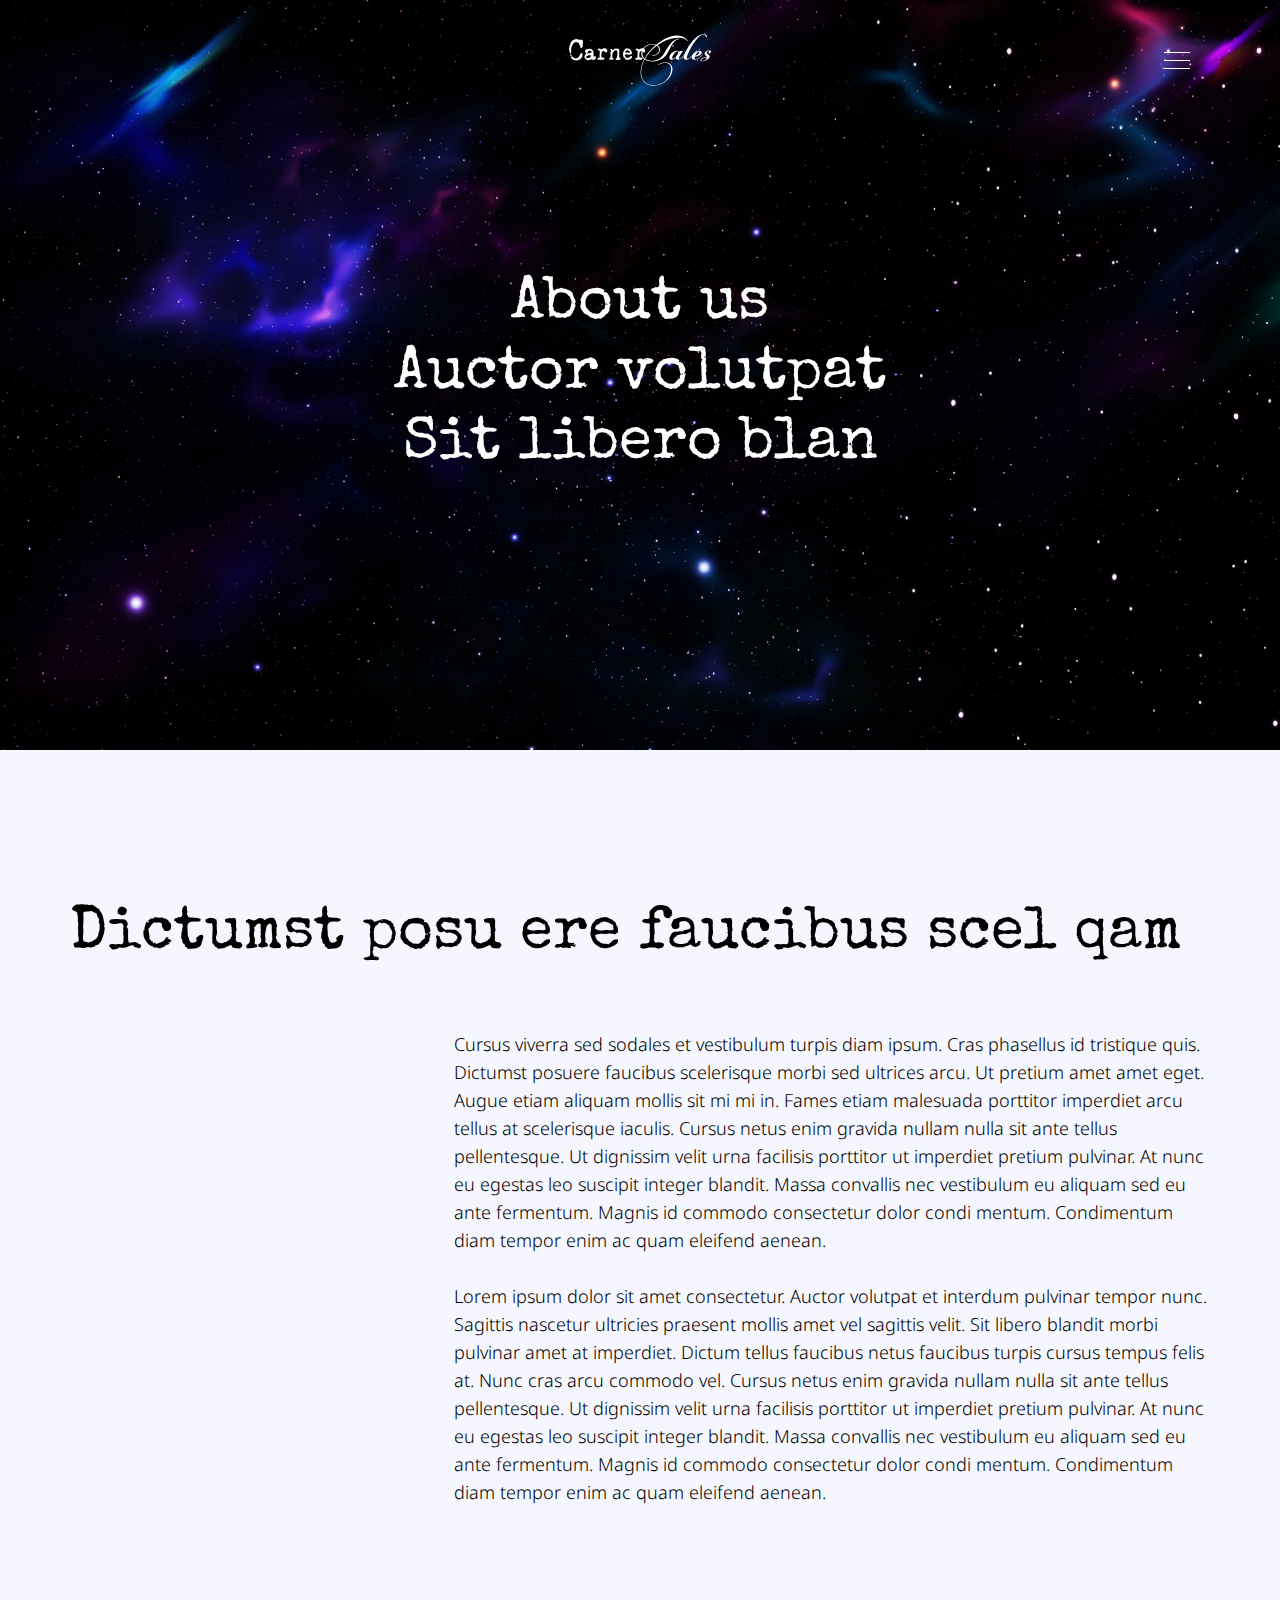
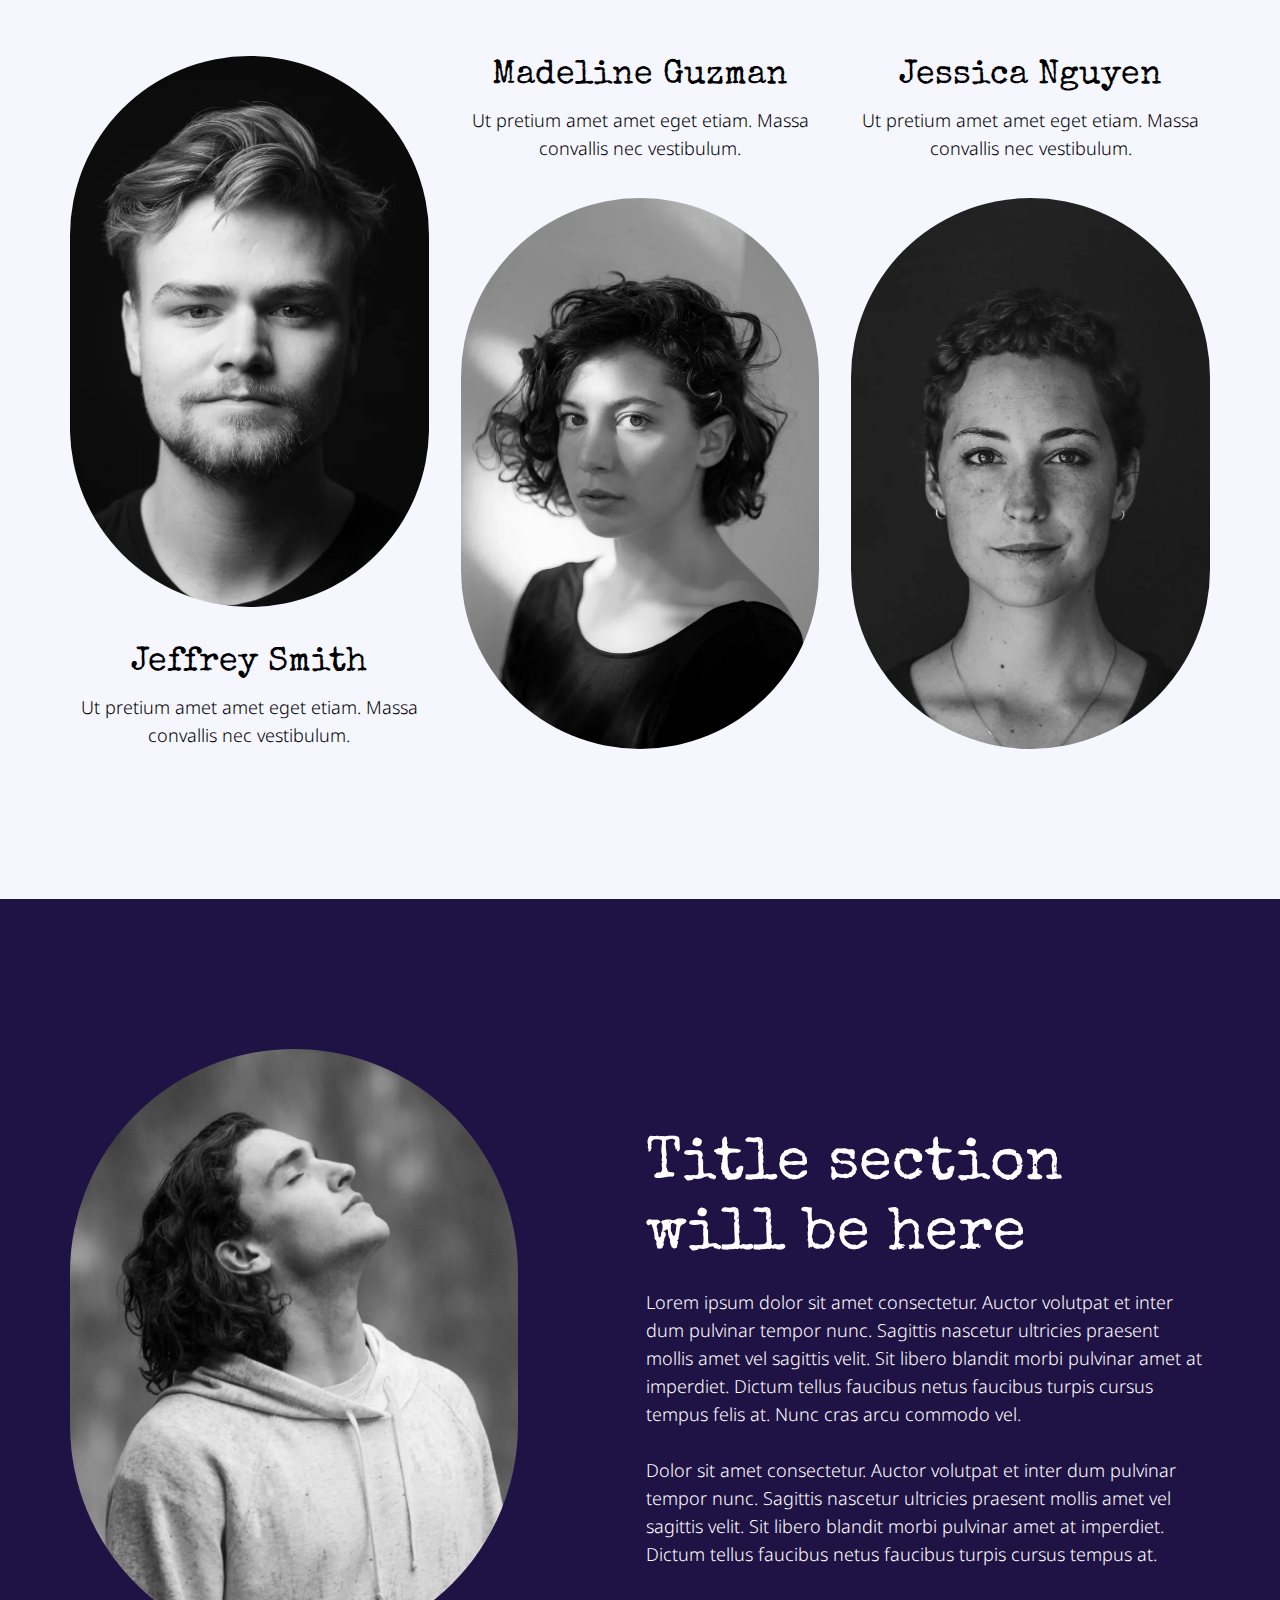
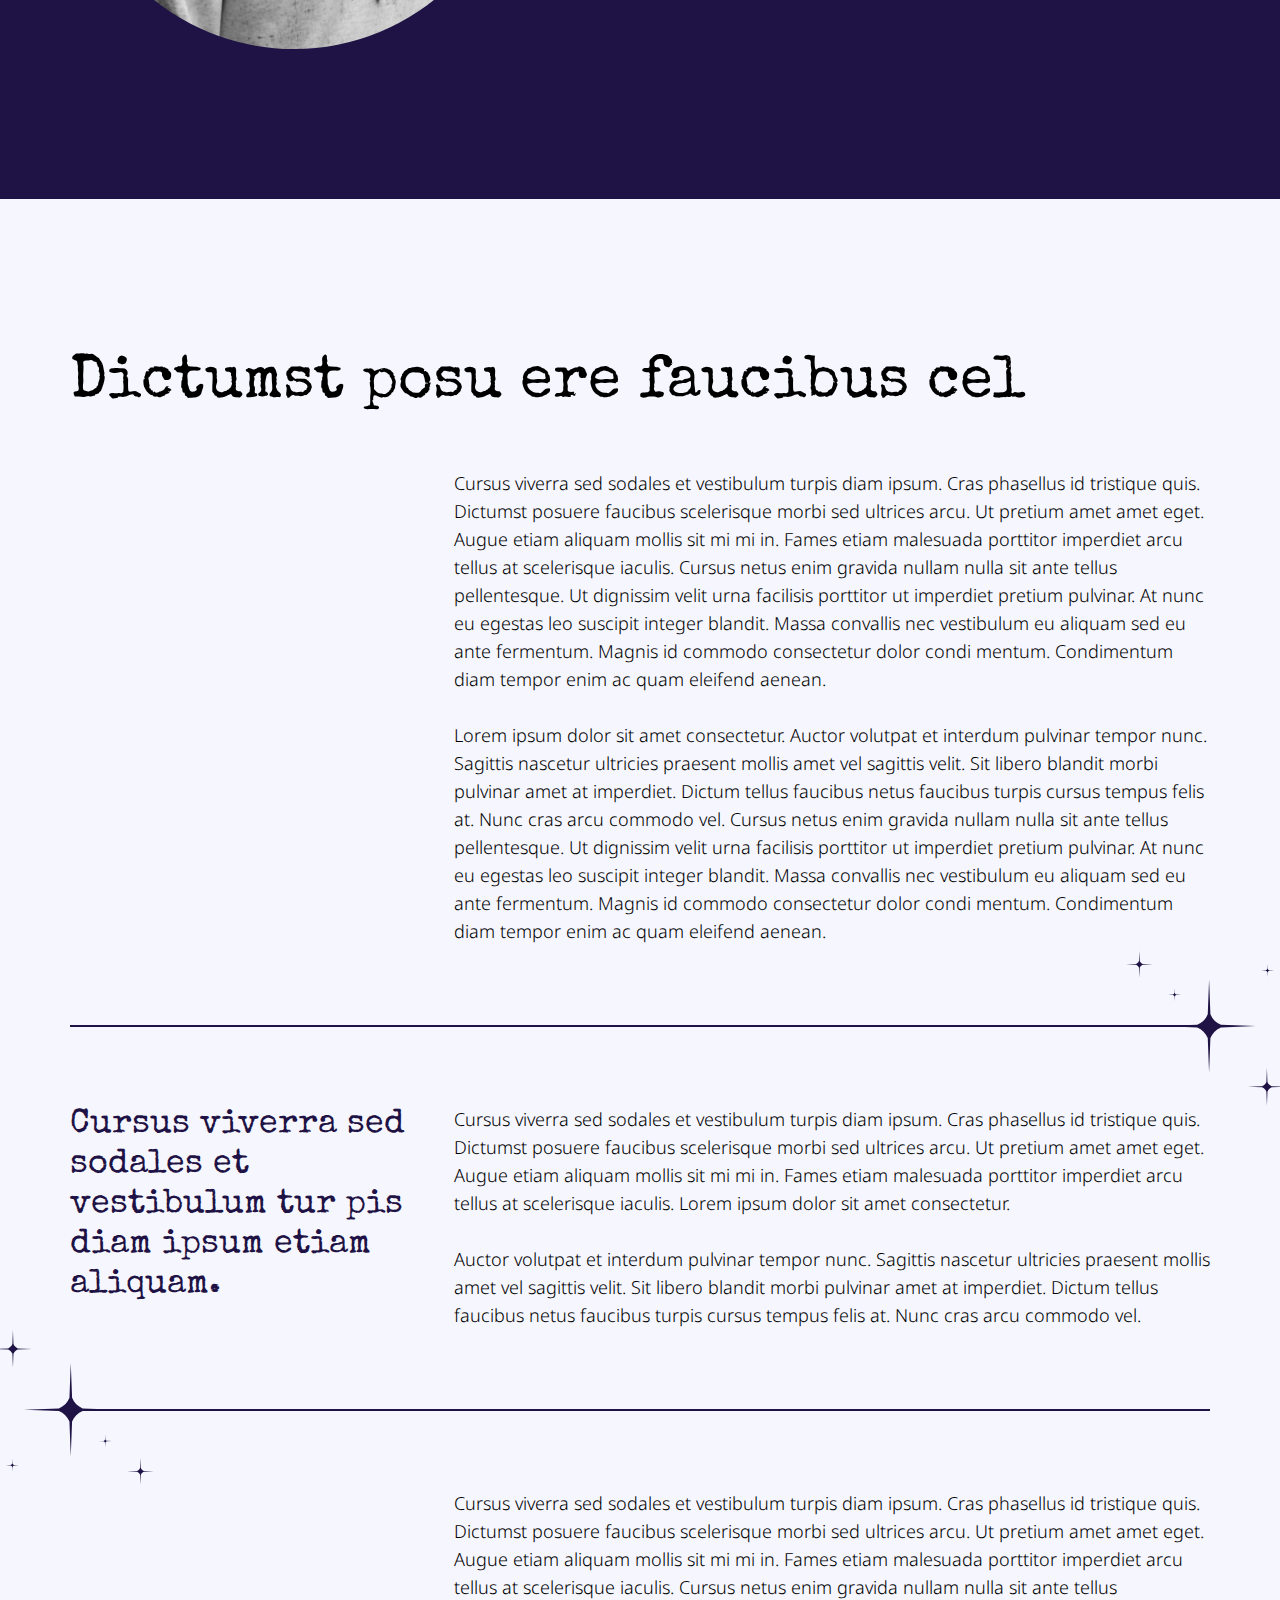
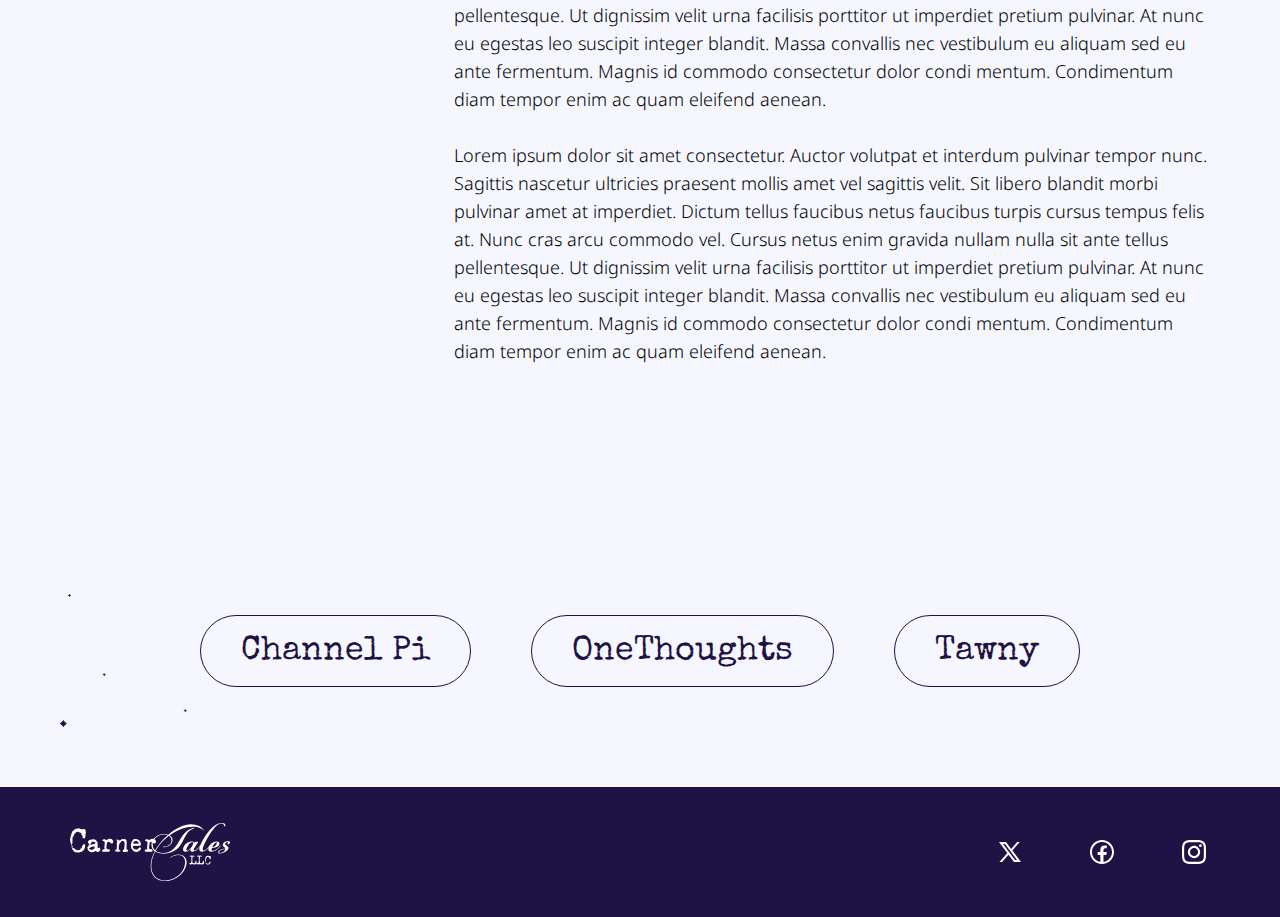
==== about.html @ 62fb2321 "all" ====
<!DOCTYPE html>
<html lang="en">
  <head>
    <meta charset="UTF-8" />
    <meta name="viewport" content="width=device-width, initial-scale=1.0" />
    <meta http-equiv="X-UA-Compatible" content="ie=edge" />
    <title>Document</title>
    <link rel="stylesheet" href="css/slick.css" />
    <link rel="stylesheet" href="css/jarallax.css">
    <link rel="stylesheet" href="css/style.css" />    
  </head>

  <body>

    <header class="header">
      <div class="container">
        <div class="header_block">
          <a href="#" class="header_block_logo">
            <img src="img/header/logo.svg" alt="">
          </a>
          <div class="header_block_drop">
            <div class="header_block_drop_btn">
              <span></span>
              <span></span>
              <span></span>
            </div>
            <div class="header_block_drop_menu">
              <ul>
                <li>
                  <a href="#">About Us</a>
                </li>
                <li>
                  <a href="#">Tawny</a>
                </li>
                <li>
                  <a href="#">Channel Pi</a>
                </li>
                <li>
                  <a href="#">OneThoughts</a>
                </li>
                <li>
                  <a href="#">Navigating Venice</a>
                </li>
              </ul>
            </div>
          </div>
        </div>
      </div>
    </header>

    <section class="about jarallax" style="background-image: url('img/back.webp'); background-size: cover; background-position: 50%;">
      <div class="container">
        <div class="about_block">
          <h2>About us <br>
            Auctor volutpat <br>
            Sit libero blan
          </h2>
        </div>
      </div>
    </section>

    <section class="dictumst">
      <div class="container">
        <h2>Dictumst posu ere faucibus scel qam</h2>
        <div class="dictumst_block">
          <p>Cursus viverra sed sodales et vestibulum turpis diam ipsum. Cras phasellus id tristique quis. Dictumst posuere faucibus scelerisque morbi sed ultrices arcu. Ut pretium amet amet eget. Augue etiam aliquam mollis sit mi mi in. Fames etiam malesuada porttitor imperdiet arcu tellus at scelerisque iaculis. Cursus netus enim gravida nullam nulla sit ante tellus pellentesque. Ut dignissim velit urna facilisis porttitor ut imperdiet pretium pulvinar. At nunc eu egestas leo suscipit integer blandit. Massa convallis nec vestibulum eu aliquam sed eu ante fermentum. Magnis id commodo consectetur dolor condi mentum. Condimentum diam tempor enim ac quam eleifend aenean.
            <br>
            <br>
            Lorem ipsum dolor sit amet consectetur. Auctor volutpat et interdum pulvinar tempor nunc. Sagittis nascetur ultricies praesent mollis amet vel sagittis velit. Sit libero blandit morbi pulvinar amet at imperdiet. Dictum tellus faucibus netus faucibus turpis cursus tempus felis at. Nunc cras arcu commodo vel. Cursus netus enim gravida nullam nulla sit ante tellus pellentesque. Ut dignissim velit urna facilisis porttitor ut imperdiet pretium pulvinar. At nunc eu egestas leo suscipit integer blandit. Massa convallis nec vestibulum eu aliquam sed eu ante fermentum. Magnis id commodo consectetur dolor condi mentum. Condimentum diam tempor enim ac quam eleifend aenean.
          </p>
        </div>
        <div class="dictumst_list">
          <div class="dictumst_list_item">
            <div class="dictumst_list_item_img">
              <img src="img/dictumst/1.webp">
            </div>
            <div class="dictumst_list_item_text">
              <span>Jeffrey Smith</span>
              <p>Ut pretium amet amet eget etiam.
                Massa convallis nec vestibulum.</p>
            </div>
          </div>
          <div class="dictumst_list_item">
            <div class="dictumst_list_item_img">
              <img src="img/dictumst/2.webp" alt="">
            </div>
            <div class="dictumst_list_item_text">
              <span>Madeline Guzman</span>
              <p>Ut pretium amet amet eget etiam.
                Massa convallis nec vestibulum.</p>
            </div>
          </div>
          <div class="dictumst_list_item">
            <div class="dictumst_list_item_img">
              <img src="img/dictumst/3.webp" alt="">
            </div>
            <div class="dictumst_list_item_text">
              <span>Jessica Nguyen</span>
              <p>Ut pretium amet amet eget etiam.
                Massa convallis nec vestibulum.</p>
            </div>
          </div>
        </div>
      </div>
    </section>

    <section class="info">
      <div class="container">
        <div class="info_block">
          <div class="info_block_img">
            <img src="img/info/1.webp" alt="">
          </div>
          <div class="info_block_text">
            <h2>Title section will be here</h2>
            <p>Lorem ipsum dolor sit amet consectetur. Auctor volutpat et inter dum pulvinar tempor nunc. Sagittis nascetur ultricies praesent mollis amet vel sagittis velit. Sit libero blandit morbi pulvinar amet at imperdiet. Dictum tellus faucibus netus faucibus turpis cursus tempus felis at. Nunc cras arcu commodo vel.
              <br>
              <br>
              Dolor sit amet consectetur. Auctor volutpat et inter dum pulvinar tempor nunc. Sagittis nascetur ultricies praesent mollis amet vel sagittis velit. Sit libero blandit morbi pulvinar amet at imperdiet. Dictum tellus faucibus netus faucibus turpis cursus tempus at.</p>
          </div>
        </div>
      </div>
    </section>

    <section class="text">
      <div class="container">
        <h2>Dictumst posu ere faucibus cel</h2>
        <div class="text_block">
          <div class="text_block_item">
            <p>Cursus viverra sed sodales et vestibulum turpis diam ipsum. Cras phasellus id tristique quis. Dictumst posuere faucibus scelerisque morbi sed ultrices arcu. Ut pretium amet amet eget. Augue etiam aliquam mollis sit mi mi in. Fames etiam malesuada porttitor imperdiet arcu tellus at scelerisque iaculis. Cursus netus enim gravida nullam nulla sit ante tellus pellentesque. Ut dignissim velit urna facilisis porttitor ut imperdiet pretium pulvinar. At nunc eu egestas leo suscipit integer blandit. Massa convallis nec vestibulum eu aliquam sed eu ante fermentum. Magnis id commodo consectetur dolor condi mentum. Condimentum diam tempor enim ac quam eleifend aenean.
              <br>
              <br>
              Lorem ipsum dolor sit amet consectetur. Auctor volutpat et interdum pulvinar tempor nunc. Sagittis nascetur ultricies praesent mollis amet vel sagittis velit. Sit libero blandit morbi pulvinar amet at imperdiet. Dictum tellus faucibus netus faucibus turpis cursus tempus felis at. Nunc cras arcu commodo vel. Cursus netus enim gravida nullam nulla sit ante tellus pellentesque. Ut dignissim velit urna facilisis porttitor ut imperdiet pretium pulvinar. At nunc eu egestas leo suscipit integer blandit. Massa convallis nec vestibulum eu aliquam sed eu ante fermentum. Magnis id commodo consectetur dolor condi mentum. Condimentum diam tempor enim ac quam eleifend aenean.
            </p>
          </div>
          <div class="text_block_mid">
            <div class="text_block_mid_line">
              <img src="img/text/feature_1.svg" alt="">
            </div>
            <h3>Cursus viverra sed sodales et vestibulum tur
              pis diam ipsum etiam aliquam.</h3>
            <p>Cursus viverra sed sodales et vestibulum turpis diam ipsum. Cras phasellus id tristique quis. Dictumst posuere faucibus scelerisque morbi sed ultrices arcu. Ut pretium amet amet eget. Augue etiam aliquam mollis sit mi mi in. Fames etiam malesuada porttitor imperdiet arcu tellus at scelerisque iaculis. Lorem ipsum dolor sit amet consectetur.
              <br>
              <br>
              Auctor volutpat et interdum pulvinar tempor nunc. Sagittis nascetur ultricies praesent mollis amet vel sagittis velit. Sit libero blandit morbi pulvinar amet at imperdiet. Dictum tellus faucibus netus faucibus turpis cursus tempus felis at. Nunc cras arcu commodo vel.
            </p>
            <div class="text_block_mid_reserve">
              <img src="img/text/feature_2.svg" alt="">
            </div>
          </div>
          <div class="text_block_item">
            <p>Cursus viverra sed sodales et vestibulum turpis diam ipsum. Cras phasellus id tristique quis. Dictumst posuere faucibus scelerisque morbi sed ultrices arcu. Ut pretium amet amet eget. Augue etiam aliquam mollis sit mi mi in. Fames etiam malesuada porttitor imperdiet arcu tellus at scelerisque iaculis. Cursus netus enim gravida nullam nulla sit ante tellus pellentesque. Ut dignissim velit urna facilisis porttitor ut imperdiet pretium pulvinar. At nunc eu egestas leo suscipit integer blandit. Massa convallis nec vestibulum eu aliquam sed eu ante fermentum. Magnis id commodo consectetur dolor condi mentum. Condimentum diam tempor enim ac quam eleifend aenean.
              <br>
              <br>
              Lorem ipsum dolor sit amet consectetur. Auctor volutpat et interdum pulvinar tempor nunc. Sagittis nascetur ultricies praesent mollis amet vel sagittis velit. Sit libero blandit morbi pulvinar amet at imperdiet. Dictum tellus faucibus netus faucibus turpis cursus tempus felis at. Nunc cras arcu commodo vel. Cursus netus enim gravida nullam nulla sit ante tellus pellentesque. Ut dignissim velit urna facilisis porttitor ut imperdiet pretium pulvinar. At nunc eu egestas leo suscipit integer blandit. Massa convallis nec vestibulum eu aliquam sed eu ante fermentum. Magnis id commodo consectetur dolor condi mentum. Condimentum diam tempor enim ac quam eleifend aenean.
            </p>
          </div>
        </div>
      </div>
    </section>

    <section class="navigation">
      <img class="navigation_star" src="img/star.svg" alt="">
      <div class="container">
        <div class="navigation_block">
          <a href="#">Channel Pi</a>
          <a href="#">OneThoughts</a>
          <a href="#">Tawny</a>
        </div>
      </div>
    </section>

    <footer class="footer">
      <div class="container">
        <div class="footer_block">
          <img class="footer_block_logo" src="img/footer/logo.svg" alt="">
          <div class="footer_block_social">
            <a href="#">
              <img src="img/footer/twitter.svg" alt="">
            </a>
            <a href="#">
              <img src="img/footer/facebook.svg" alt="">
            </a>
            <a href="#">
              <img src="img/footer/instagram.svg" alt="">
            </a>
          </div>
        </div>
      </div>
    </footer>

    <script src="js/jquery-3.6.0.min.js"></script>
    <script src="js/jarallax.js"></script>
    <script src="js/main.js"></script>

  </body>
</html>
---- css/jarallax.css ----
.jarallax {
  position: relative;
  z-index: 0;
}
.jarallax > .jarallax-img,
picture.jarallax-img img {
  position: absolute;
  object-fit: cover;
  top: 0;
  left: 0;
  width: 100%;
  height: 100%;
  z-index: -1;
}
---- css/style.css ----
@import url("https://fonts.googleapis.com/css2?family=Noto+Sans:ital,wght@0,100..900;1,100..900&family=Special+Elite&display=swap");
html, body, div, span, applet, object, iframe,
h1, h2, h3, h4, h5, h6, p, blockquote, pre,
a, abbr, acronym, address, big, cite, code,
del, dfn, em, img, ins, kbd, q, s, samp,
small, strike, strong, sub, sup, tt, var,
b, u, i, center,
dl, dt, dd, ol, ul, li,
fieldset, form, label, legend,
table, caption, tbody, tfoot, thead, tr, th, td,
article, aside, canvas, details, embed,
figure, figcaption, footer, header, hgroup,
menu, nav, output, ruby, section, summary,
time, mark, audio, video {
  margin: 0;
  padding: 0;
  border: 0;
  font-size: 100%;
  font: inherit;
  vertical-align: baseline;
}

/* HTML5 display-role reset for older browsers */
article, aside, details, figcaption, figure,
footer, header, hgroup, menu, nav, section {
  display: block;
}

html {
  scroll-behavior: smooth;
}

body {
  line-height: 1;
  overflow-x: hidden;
  position: relative;
  font-family: "Special Elite", system-ui;
  background: rgb(245, 246, 254);
}

body.scroll {
  overflow-y: hidden;
}

ul {
  list-style: none;
}

blockquote, q {
  quotes: none;
}

blockquote:before, blockquote:after,
q:before, q:after {
  content: "";
  content: none;
}

table {
  border-collapse: collapse;
  border-spacing: 0;
}

button {
  border: none;
  cursor: pointer;
}

input[type=number]::-webkit-inner-spin-button {
  -webkit-appearance: none;
}

input[type=number] {
  border: none;
  -moz-appearance: textfield;
}

input[type=number]:focus {
  outline: none;
}

input[type=tel] {
  border: none;
  background-image: none;
  background-color: transparent;
  -webkit-box-shadow: none;
  box-shadow: none;
}

input[type=text] {
  border: none;
  background-image: none;
  background-color: transparent;
  -webkit-box-shadow: none;
  box-shadow: none;
}

input[type=tel]:focus {
  outline: none;
}

input[type=text]:focus {
  outline: none;
}

textarea:focus {
  outline: none;
}

textarea {
  border: none;
  overflow: auto;
  outline: none;
  -webkit-box-shadow: none;
  box-shadow: none;
  resize: none;
}

select {
  outline: none;
}

button {
  background-color: transparent;
  border: none;
  outline: none;
  padding: 0px;
}

button:focus {
  border: none;
  outline: none;
}

a {
  text-decoration: none;
}

a:hover {
  text-decoration: none;
}

div {
  -webkit-tap-highlight-color: transparent;
}

input {
  border: none;
}

input:focus {
  outline: none;
}

img {
  display: -webkit-box;
  display: -ms-flexbox;
  display: flex;
}

h2 {
  font-family: "Special Elite", system-ui;
  font-weight: 400;
  font-style: normal;
  font-size: 35px;
  line-height: 45px;
}
@media (min-width: 768px) {
  h2 {
    font-size: 45px;
    line-height: 55px;
  }
}
@media (min-width: 1024px) {
  h2 {
    font-size: 55px;
    line-height: 60px;
  }
}
@media (min-width: 1200px) {
  h2 {
    font-size: 60px;
    line-height: 70px;
  }
}

p {
  font-family: "Noto Sans", sans-serif;
  font-size: 18px;
  font-weight: 300;
  line-height: 28px;
  text-align: left;
}

.container {
  -webkit-box-sizing: border-box;
  box-sizing: border-box;
  padding: 0px 15px;
  width: 100%;
  margin: 0 auto;
  position: relative;
}

@media (min-width: 768px) {
  .container {
    padding: 0px 30px;
  }
}
@media (min-width: 1024px) {
  .container {
    padding: 0px 45px;
  }
}
@media (min-width: 1200px) {
  .container {
    max-width: 1140px;
    padding: 0px;
  }
}
.header {
  position: absolute;
  left: 0px;
  top: 0px;
  width: 100%;
  -webkit-box-sizing: border-box;
          box-sizing: border-box;
  padding: 20px 0px 10px 0px;
  z-index: 2;
}
.header_block {
  display: -webkit-box;
  display: -ms-flexbox;
  display: flex;
  -webkit-box-align: center;
      -ms-flex-align: center;
          align-items: center;
  -webkit-box-pack: justify;
      -ms-flex-pack: justify;
          justify-content: space-between;
}
.header_block_drop {
  position: relative;
}
.header_block_drop::after {
  content: "";
  position: absolute;
  right: 0px;
  top: -15px;
  height: 35px;
  width: 110px;
  background: rgba(31, 18, 68, 0.7);
  opacity: 0;
  visibility: hidden;
  -webkit-transition: all 0.3s linear;
  transition: all 0.3s linear;
}
.header_block_drop_btn {
  width: 26px;
  height: 16px;
  display: -webkit-box;
  display: -ms-flexbox;
  display: flex;
  -webkit-box-orient: vertical;
  -webkit-box-direction: normal;
      -ms-flex-direction: column;
          flex-direction: column;
  -webkit-box-pack: justify;
      -ms-flex-pack: justify;
          justify-content: space-between;
  -webkit-box-align: end;
      -ms-flex-align: end;
          align-items: flex-end;
  position: relative;
  margin-right: 20px;
  cursor: pointer;
  z-index: 2;
}
.header_block_drop_btn span {
  background: #fff;
  width: 100%;
  position: absolute;
  height: 1px;
  right: 0px;
  -webkit-transition: 0.25s ease-in-out;
  transition: 0.25s ease-in-out;
}
.header_block_drop_btn span:first-child {
  top: 0px;
}
.header_block_drop_btn span:nth-child(2) {
  top: 8px;
}
.header_block_drop_btn span:nth-child(3) {
  top: 16px;
}
.header_block_drop_menu {
  background: rgba(31, 18, 68, 0.7);
  position: absolute;
  right: 0px;
  top: 20px;
  -webkit-box-sizing: border-box;
          box-sizing: border-box;
  padding: 22px;
  opacity: 0;
  visibility: hidden;
  -webkit-transition: all 0.3s linear;
  transition: all 0.3s linear;
}
.header_block_drop_menu ul {
  display: -webkit-box;
  display: -ms-flexbox;
  display: flex;
  -webkit-box-orient: vertical;
  -webkit-box-direction: normal;
      -ms-flex-direction: column;
          flex-direction: column;
  -webkit-box-align: end;
      -ms-flex-align: end;
          align-items: flex-end;
}
.header_block_drop_menu ul li {
  margin-top: 20px;
}
.header_block_drop_menu ul li:first-child {
  margin-top: 0px;
}
.header_block_drop_menu ul li a {
  font-family: "Noto Sans", sans-serif;
  font-size: 18px;
  font-weight: 300;
  line-height: 28px;
  text-align: left;
  color: #fff;
  white-space: nowrap;
  -webkit-user-select: none;
     -moz-user-select: none;
      -ms-user-select: none;
          user-select: none;
}
.header_block_drop.active::after {
  opacity: 1;
  visibility: visible;
  -webkit-transition: all 0.3s linear;
  transition: all 0.3s linear;
}
.header_block_drop.active .header_block_drop_btn span:first-child {
  -webkit-transform: rotate(45deg);
          transform: rotate(45deg);
  top: 8px;
}
.header_block_drop.active .header_block_drop_btn span:nth-child(2) {
  width: 0%;
  opacity: 0;
}
.header_block_drop.active .header_block_drop_btn span:nth-child(3) {
  top: 8px;
  -webkit-transform: rotate(-45deg);
          transform: rotate(-45deg);
}
.header_block_drop.active .header_block_drop_menu {
  opacity: 1;
  -webkit-transition: all 0.3s linear;
  transition: all 0.3s linear;
  visibility: visible;
}
@media (min-width: 768px) {
  .header {
    padding: 40px 0px 10px 0px;
  }
  .header_block {
    height: 60px;
  }
  .header_block_logo {
    position: absolute;
    left: 50%;
    -webkit-transform: translateX(-50%);
            transform: translateX(-50%);
  }
  .header_block_logo img {
    -webkit-transition: all 0.3s linear;
    transition: all 0.3s linear;
  }
  .header_block_logo:hover img {
    -webkit-transform: scale(1.2);
            transform: scale(1.2);
    -webkit-transition: all 0.3s linear;
    transition: all 0.3s linear;
  }
  .header_block_drop {
    margin-left: auto;
  }
}
@media (min-width: 1200px) {
  .header {
    padding: 30px 0px 20px 0px;
  }
  .header_block {
    height: 60px;
  }
}
@media (min-width: 1600px) {
  .header {
    padding: 60px 0px 20px 0px;
  }
}

.main {
  -webkit-box-sizing: border-box;
          box-sizing: border-box;
  display: -webkit-box;
  display: -ms-flexbox;
  display: flex;
  -webkit-box-orient: vertical;
  -webkit-box-direction: normal;
      -ms-flex-direction: column;
          flex-direction: column;
  -webkit-box-align: center;
      -ms-flex-align: center;
          align-items: center;
  -webkit-box-pack: center;
      -ms-flex-pack: center;
          justify-content: center;
  overflow: hidden;
  position: relative;
  padding: 100px 0px 100px 0px;
}
.main .container {
  padding: 0px;
}
.main_tawny {
  display: -webkit-box;
  display: -ms-flexbox;
  display: flex;
  -webkit-box-orient: vertical;
  -webkit-box-direction: normal;
      -ms-flex-direction: column;
          flex-direction: column;
  -webkit-box-align: center;
      -ms-flex-align: center;
          align-items: center;
  position: relative;
  -webkit-transition: all 0.3s linear;
  transition: all 0.3s linear;
}
.main_tawny .tawny_back {
  width: 290px;
  -webkit-transform: translate(10px, 14px);
          transform: translate(10px, 14px);
  -webkit-transition: all 0.3s linear;
  transition: all 0.3s linear;
}
.main_tawny svg {
  position: absolute;
  left: 50%;
  top: 50%;
  -webkit-transform: translate(-50%, -50%);
          transform: translate(-50%, -50%);
  width: 180px;
}
.main_tawny svg path {
  opacity: 0;
}
.main_tawny h4 {
  font-family: "Special Elite", system-ui;
  font-size: 22px;
  font-weight: 400;
  line-height: 36px;
  text-align: center;
  color: #fff;
  margin-top: 15px;
}
.main_pi {
  display: -webkit-box;
  display: -ms-flexbox;
  display: flex;
  -webkit-box-orient: vertical;
  -webkit-box-direction: normal;
      -ms-flex-direction: column;
          flex-direction: column;
  -webkit-box-align: center;
      -ms-flex-align: center;
          align-items: center;
  position: relative;
  -webkit-transition: all 0.3s linear;
  transition: all 0.3s linear;
  margin-top: 50px;
}
.main_pi .pi_back {
  -webkit-transition: all 0.3s linear;
  transition: all 0.3s linear;
}
.main_pi svg {
  position: absolute;
  left: 50%;
  top: 50%;
  -webkit-transform: translate(-50%, -50%);
          transform: translate(-50%, -50%);
}
.main_pi svg path {
  opacity: 0;
}
.main_pi h4 {
  font-family: "Special Elite", system-ui;
  font-size: 22px;
  font-weight: 400;
  line-height: 36px;
  text-align: center;
  color: #fff;
  position: relative;
  top: -50px;
}
.main_thoughts {
  display: -webkit-box;
  display: -ms-flexbox;
  display: flex;
  -webkit-box-orient: vertical;
  -webkit-box-direction: normal;
      -ms-flex-direction: column;
          flex-direction: column;
  -webkit-box-align: center;
      -ms-flex-align: center;
          align-items: center;
  position: relative;
  -webkit-transition: all 0.3s linear;
  transition: all 0.3s linear;
}
.main_thoughts .thoughts_back {
  -webkit-transform: translate(5px, 28px);
          transform: translate(5px, 28px);
  width: 312px;
}
.main_thoughts svg {
  width: 240px;
  position: absolute;
  left: 50%;
  top: 50%;
  -webkit-transform: translate(-50%, -50%);
          transform: translate(-50%, -50%);
}
.main_thoughts svg path {
  opacity: 0;
}
.main_thoughts h4 {
  font-family: "Special Elite", system-ui;
  font-size: 22px;
  font-weight: 400;
  line-height: 36px;
  text-align: center;
  color: #fff;
}
.main_venice {
  display: -webkit-box;
  display: -ms-flexbox;
  display: flex;
  -webkit-box-orient: vertical;
  -webkit-box-direction: normal;
      -ms-flex-direction: column;
          flex-direction: column;
  -webkit-box-align: center;
      -ms-flex-align: center;
          align-items: center;
  position: relative;
  -webkit-transition: all 0.3s linear;
  transition: all 0.3s linear;
  margin-top: 50px;
}
.main_venice .venice_back {
  width: 375px;
  -webkit-transition: all 0.3s linear;
  transition: all 0.3s linear;
}
.main_venice svg {
  position: absolute;
  left: 50%;
  top: 50%;
  -webkit-transform: translate(-50%, -50%);
          transform: translate(-50%, -50%);
}
.main_venice svg.venice_svg {
  width: 271px;
}
.main_venice svg path {
  opacity: 0;
}
.main_venice svg .venice_text {
  opacity: 0;
  -webkit-transition: all 0.3s linear;
  transition: all 0.3s linear;
}
.main_venice h4 {
  font-family: "Special Elite", system-ui;
  font-size: 22px;
  font-weight: 400;
  line-height: 36px;
  text-align: center;
  color: #fff;
}
.main_venice.complete svg .venice_text {
  opacity: 1;
  -webkit-transition: all 0.3s linear;
  transition: all 0.3s linear;
}
.main_venice.complete svg .venice_text path {
  opacity: 1;
  -webkit-transition: all 0.3s linear;
  transition: all 0.3s linear;
}
@media (min-width: 768px) {
  .main {
    padding: 100px 50px;
  }
  .main .container {
    display: -webkit-box;
    display: -ms-flexbox;
    display: flex;
    -webkit-box-orient: horizontal;
    -webkit-box-direction: normal;
        -ms-flex-direction: row;
            flex-direction: row;
    -webkit-box-align: center;
        -ms-flex-align: center;
            align-items: center;
    -webkit-box-pack: justify;
        -ms-flex-pack: justify;
            justify-content: space-between;
    -ms-flex-wrap: wrap;
        flex-wrap: wrap;
  }
  .main_tawny {
    width: calc(50% - 30px);
  }
  .main_tawny .tawny_back {
    -webkit-transform: translate(8px, 36px);
            transform: translate(8px, 36px);
  }
  .main_pi {
    width: calc(50% - 30px);
    margin-top: 0px;
  }
  .main_thoughts {
    width: calc(50% - 30px);
    margin-top: 60px;
  }
  .main_venice {
    width: calc(50% - 30px);
  }
  .main_venice .venice_back {
    -webkit-transform: translateY(14px);
            transform: translateY(14px);
  }
}
@media (min-width: 1024px) {
  .main {
    padding: 0px;
  }
  .main .container {
    height: 800px;
    min-height: 100vh;
    position: relative;
    padding: 0px 45px;
  }
  .main_tawny {
    position: absolute;
    left: 0px;
    top: 100px;
    width: auto;
  }
  .main_tawny .tawny_back {
    opacity: 0.5;
    -webkit-transition: all 0.3s linear;
    transition: all 0.3s linear;
  }
  .main_tawny svg defs {
    display: none;
  }
  .main_tawny h4 {
    font-size: 32px;
    line-height: 44px;
    -webkit-transform: scale(1.5);
            transform: scale(1.5);
    position: relative;
    top: -40px;
    opacity: 0;
    -webkit-transition: all 0.3s linear;
    transition: all 0.3s linear;
  }
  .main_tawny.complete:hover {
    -webkit-transform: scale(1.2);
            transform: scale(1.2);
    -webkit-transition: all 0.3s linear;
    transition: all 0.3s linear;
  }
  .main_tawny.complete:hover .tawny_back {
    opacity: 1;
    -webkit-transition: all 0.3s linear;
    transition: all 0.3s linear;
  }
  .main_tawny.complete:hover svg defs {
    display: block;
  }
  .main_tawny.complete:hover h4 {
    opacity: 1;
    -webkit-transform: scale(1);
            transform: scale(1);
    top: 0px;
    -webkit-transition: all 0.3s linear;
    transition: all 0.3s linear;
  }
  .main_pi {
    display: block;
    position: absolute;
    width: auto;
    top: 80px;
    left: calc(50% - 130px);
  }
  .main_pi .pi_back {
    opacity: 0.5;
    -webkit-transition: all 0.3s linear;
    transition: all 0.3s linear;
  }
  .main_pi svg defs {
    display: none;
  }
  .main_pi h4 {
    font-size: 32px;
    line-height: 44px;
    -webkit-transform: scale(1.5);
            transform: scale(1.5);
    position: relative;
    top: -40px;
    opacity: 0;
    -webkit-transition: all 0.3s linear;
    transition: all 0.3s linear;
  }
  .main_pi.complete:hover {
    -webkit-transform: scale(1.2);
            transform: scale(1.2);
    -webkit-transition: all 0.3s linear;
    transition: all 0.3s linear;
  }
  .main_pi.complete:hover .pi_back {
    opacity: 1;
    -webkit-transition: all 0.3s linear;
    transition: all 0.3s linear;
  }
  .main_pi.complete:hover svg defs {
    display: block;
  }
  .main_pi.complete:hover h4 {
    opacity: 1;
    -webkit-transform: scale(1);
            transform: scale(1);
    top: -40px;
    -webkit-transition: all 0.3s linear;
    transition: all 0.3s linear;
  }
  .main_thoughts {
    display: block;
    position: absolute;
    width: auto;
    right: 0px;
    top: 100px;
    width: auto;
  }
  .main_thoughts .thoughts_back {
    opacity: 0.5;
    -webkit-transition: all 0.3s linear;
    transition: all 0.3s linear;
  }
  .main_thoughts svg defs {
    display: none;
  }
  .main_thoughts h4 {
    font-size: 32px;
    line-height: 44px;
    -webkit-transform: scale(1.5);
            transform: scale(1.5);
    position: relative;
    top: 0px;
    opacity: 0;
    -webkit-transition: all 0.3s linear;
    transition: all 0.3s linear;
  }
  .main_thoughts.complete:hover {
    -webkit-transform: scale(1.2);
            transform: scale(1.2);
    -webkit-transition: all 0.3s linear;
    transition: all 0.3s linear;
  }
  .main_thoughts.complete:hover .thoughts_back {
    opacity: 1;
    -webkit-transition: all 0.3s linear;
    transition: all 0.3s linear;
  }
  .main_thoughts.complete:hover svg defs {
    display: block;
  }
  .main_thoughts.complete:hover h4 {
    opacity: 1;
    -webkit-transform: scale(1);
            transform: scale(1);
    top: 0px;
    -webkit-transition: all 0.3s linear;
    transition: all 0.3s linear;
  }
  .main_venice {
    display: block;
    position: absolute;
    bottom: 80px;
    left: calc(50% - 235px);
  }
  .main_venice .tawny_back {
    opacity: 0.5;
    -webkit-transition: all 0.3s linear;
    transition: all 0.3s linear;
  }
  .main_venice svg.venice_svg {
    width: 470px;
  }
  .main_venice svg defs {
    display: none;
  }
  .main_venice h4 {
    font-size: 32px;
    line-height: 44px;
    -webkit-transform: scale(1.5);
            transform: scale(1.5);
    position: relative;
    top: 0px;
    opacity: 0;
    -webkit-transition: all 0.3s linear;
    transition: all 0.3s linear;
  }
  .main_venice.complete:hover {
    -webkit-transform: scale(1.2);
            transform: scale(1.2);
    -webkit-transition: all 0.3s linear;
    transition: all 0.3s linear;
  }
  .main_venice.complete:hover .tawny_back {
    opacity: 1;
    -webkit-transition: all 0.3s linear;
    transition: all 0.3s linear;
  }
  .main_venice.complete:hover svg defs {
    display: block;
  }
  .main_venice.complete:hover h4 {
    opacity: 1;
    top: 50px;
    -webkit-transform: scale(1);
            transform: scale(1);
    -webkit-transition: all 0.3s linear;
    transition: all 0.3s linear;
  }
}
@media (min-width: 1200px) {
  .main {
    height: 100vh;
    padding-top: 100px;
  }
  .main_tawny h4 {
    font-size: 28px;
    line-height: 40px;
  }
  .main_pi {
    width: 200px;
    height: 250px;
  }
  .main_pi .pi_back {
    width: 280px;
    -webkit-transform: translate(-47px, -47px);
            transform: translate(-47px, -47px);
  }
  .main_pi h4 {
    bottom: 125px;
    top: auto;
    font-size: 28px;
    line-height: 40px;
  }
  .main_pi.complete:hover h4 {
    top: auto;
  }
  .main_thoughts {
    margin-top: 0px;
  }
  .main_thoughts h4 {
    font-size: 28px;
    line-height: 40px;
  }
  .main_venice {
    margin-top: 0px;
    bottom: 100px;
    left: calc(50% - 270px);
  }
  .main_venice .venice_back {
    width: 485px;
    -webkit-transform: translate(28px, 28px);
            transform: translate(28px, 28px);
  }
  .main_venice svg.venice_svg {
    width: 350px;
  }
  .main_venice h4 {
    top: -15px;
    font-size: 28px;
    line-height: 40px;
  }
  .main_venice.complete:hover h4 {
    top: -15px;
  }
}
@media (min-width: 1600px) {
  .main_pi {
    top: 130px;
  }
  .main_tawny {
    top: 150px;
  }
  .main_thoughts {
    top: 150px;
  }
  .main_venice {
    bottom: 130px;
  }
}

.first {
  height: 700px;
  display: -webkit-box;
  display: -ms-flexbox;
  display: flex;
  -webkit-box-align: center;
      -ms-flex-align: center;
          align-items: center;
  -webkit-box-pack: center;
      -ms-flex-pack: center;
          justify-content: center;
}
.first_block {
  position: relative;
  -webkit-transition: all 0.3s linear;
  transition: all 0.3s linear;
}
.first_block .tawny_back {
  width: 348px;
  opacity: 0.5;
  -webkit-transform: translate(10px, 14px);
          transform: translate(10px, 14px);
  -webkit-transition: all 0.3s linear;
  transition: all 0.3s linear;
}
.first_block .thoughts_back {
  -webkit-transform: translate(5px, 28px);
          transform: translate(5px, 28px);
  opacity: 0.5;
  -webkit-transition: all 0.3s linear;
  transition: all 0.3s linear;
}
.first_block .venice_back {
  width: 375px;
  opacity: 0.5;
  -webkit-transition: all 0.3s linear;
  transition: all 0.3s linear;
}
.first_block .pi_back {
  -webkit-transform: translateY(-13px);
          transform: translateY(-13px);
  opacity: 0.5;
  -webkit-transition: all 0.3s linear;
  transition: all 0.3s linear;
}
.first_block svg {
  position: absolute;
  left: 50%;
  top: 50%;
  -webkit-transform: translate(-50%, -50%);
          transform: translate(-50%, -50%);
}
.first_block svg.venice_svg {
  width: 271px;
}
.first_block svg path {
  opacity: 0;
}
.first_block svg .venice_text {
  opacity: 0;
  -webkit-transition: all 0.3s linear;
  transition: all 0.3s linear;
}
.first_block svg defs {
  display: none;
  -webkit-transition: all 0.3s linear;
  transition: all 0.3s linear;
}
.first.complete .first_block svg .venice_text {
  opacity: 1;
  -webkit-transition: all 0.3s linear;
  transition: all 0.3s linear;
}
.first.complete .first_block svg .venice_text path {
  opacity: 1;
  -webkit-transition: all 0.3s linear;
  transition: all 0.3s linear;
}
.first.complete .first_block:hover {
  -webkit-transform: scale(1.2);
          transform: scale(1.2);
  -webkit-transition: all 0.3s linear;
  transition: all 0.3s linear;
}
.first.complete .first_block:hover .tawny_back {
  opacity: 1;
  -webkit-transition: all 0.3s linear;
  transition: all 0.3s linear;
}
.first.complete .first_block:hover .thoughts_back {
  opacity: 1;
  -webkit-transition: all 0.3s linear;
  transition: all 0.3s linear;
}
.first.complete .first_block:hover .pi_back {
  opacity: 1;
  -webkit-transition: all 0.3s linear;
  transition: all 0.3s linear;
}
.first.complete .first_block:hover svg defs {
  display: block;
}
@media (min-width: 768px) {
  .first_block .venice_back {
    width: 630px;
  }
  .first_block svg.venice_svg {
    width: 471px;
  }
}
@media (min-width: 1024px) {
  .first {
    height: 800px;
  }
}

.second {
  -webkit-box-sizing: border-box;
          box-sizing: border-box;
  position: relative;
  padding: 100px 0px;
}
.second_block {
  display: -webkit-box;
  display: -ms-flexbox;
  display: flex;
  -webkit-box-orient: vertical;
  -webkit-box-direction: normal;
      -ms-flex-direction: column;
          flex-direction: column;
}
.second_block_img {
  -webkit-box-ordinal-group: 3;
      -ms-flex-order: 2;
          order: 2;
  display: -webkit-box;
  display: -ms-flexbox;
  display: flex;
  -webkit-box-pack: center;
      -ms-flex-pack: center;
          justify-content: center;
  margin-top: 20px;
}
.second_block_text {
  -webkit-box-ordinal-group: 2;
      -ms-flex-order: 1;
          order: 1;
  margin-top: 18px;
}
@media (min-width: 768px) {
  .second_block {
    -webkit-box-orient: horizontal;
    -webkit-box-direction: normal;
        -ms-flex-direction: row;
            flex-direction: row;
    -webkit-box-align: center;
        -ms-flex-align: center;
            align-items: center;
    margin-top: 40px;
  }
  .second_block_img {
    -webkit-box-ordinal-group: 2;
        -ms-flex-order: 1;
            order: 1;
    margin-top: 0px;
  }
  .second_block_text {
    -webkit-box-ordinal-group: 3;
        -ms-flex-order: 2;
            order: 2;
    margin-top: 0px;
    margin-left: 100px;
  }
}
@media (min-width: 1200px) {
  .second {
    padding: 150px 0px;
  }
  .second_block {
    margin-top: 60px;
  }
  .second_block_text {
    margin-left: 170px;
  }
}

.gallery {
  -webkit-box-sizing: border-box;
          box-sizing: border-box;
  position: relative;
  background: #1F1244;
  padding: 120px 0px;
}
.gallery_one {
  position: absolute;
  left: -33px;
  top: 25px;
}
.gallery_two {
  position: absolute;
  right: 0px;
  bottom: 100px;
}
.gallery h2 {
  text-align: center;
  color: #fff;
  margin-bottom: 62px;
}
.gallery_mob {
  display: -webkit-box;
  display: -ms-flexbox;
  display: flex;
  -webkit-box-orient: vertical;
  -webkit-box-direction: normal;
      -ms-flex-direction: column;
          flex-direction: column;
  -webkit-box-align: center;
      -ms-flex-align: center;
          align-items: center;
}
.gallery_mob h3 {
  font-family: "Special Elite", system-ui;
  font-size: 22px;
  font-weight: 400;
  line-height: 40px;
  text-align: center;
  color: #fff;
  margin-bottom: 9px;
}
.gallery_mob p {
  text-align: center;
  color: #fff;
}
.gallery_block {
  margin-bottom: 93px;
}
.gallery_block_item {
  margin-top: 62px;
}
.gallery_block_item_img {
  position: relative;
  -webkit-box-sizing: border-box;
          box-sizing: border-box;
  border-radius: 50%;
  overflow: hidden;
}
.gallery_block_item_img img {
  width: 100%;
  -webkit-transition: all 0.3s linear;
  transition: all 0.3s linear;
}
.gallery_block_item h3 {
  display: none;
}
.gallery_block_item p {
  display: none;
}
.gallery_block_item:first-child {
  margin-top: 48px;
}
.gallery_block_item:nth-child(2) .gallery_block_item_img {
  border-radius: 200px;
}
.gallery_block_item:hover .gallery_block_item_img img {
  -webkit-transform: scale(1.2);
          transform: scale(1.2);
  -webkit-transition: all 0.3s linear;
  transition: all 0.3s linear;
}
@media (min-width: 576px) {
  .gallery_block {
    display: -webkit-box;
    display: -ms-flexbox;
    display: flex;
    -webkit-box-orient: vertical;
    -webkit-box-direction: normal;
        -ms-flex-direction: column;
            flex-direction: column;
    -webkit-box-align: center;
        -ms-flex-align: center;
            align-items: center;
  }
  .gallery_block_item {
    max-width: 375px;
  }
}
@media (min-width: 768px) {
  .gallery_mob {
    display: none;
  }
  .gallery_block {
    -webkit-box-orient: horizontal;
    -webkit-box-direction: normal;
        -ms-flex-direction: row;
            flex-direction: row;
    -webkit-box-pack: justify;
        -ms-flex-pack: justify;
            justify-content: space-between;
    -webkit-box-align: stretch;
        -ms-flex-align: stretch;
            align-items: stretch;
    margin-bottom: 0px;
  }
  .gallery_block_item {
    width: calc(33.3333333333% - 21.3333333333px);
    margin-top: 0px;
    display: -webkit-box;
    display: -ms-flexbox;
    display: flex;
    -webkit-box-orient: vertical;
    -webkit-box-direction: normal;
        -ms-flex-direction: column;
            flex-direction: column;
    -webkit-box-pack: justify;
        -ms-flex-pack: justify;
            justify-content: space-between;
    position: relative;
  }
  .gallery_block_item:first-child {
    margin-top: 0px;
  }
  .gallery_block_item:nth-child(2) .gallery_block_item_img {
    height: 100%;
    position: relative;
  }
  .gallery_block_item:nth-child(2) .gallery_block_item_img img {
    height: 100%;
  }
  .gallery_block_item:nth-child(3) p {
    margin-bottom: 16px;
  }
  .gallery_block_item h3 {
    display: block;
    font-family: "Special Elite", system-ui;
    font-size: 26px;
    font-weight: 400;
    line-height: 32px;
    text-align: center;
    color: #fff;
    margin-bottom: 16px;
  }
  .gallery_block_item p {
    display: block;
    text-align: center;
    color: #fff;
    font-size: 14px;
    line-height: 20px;
  }
}
@media (min-width: 1200px) {
  .gallery {
    padding: 150px 0px;
  }
  .gallery_one {
    top: 60px;
    left: 83px;
  }
  .gallery_two {
    right: 76px;
    bottom: 60px;
  }
  .gallery h2 {
    margin-bottom: 90px;
  }
  .gallery_block_item h3 {
    font-size: 34px;
    line-height: 40px;
  }
  .gallery_block_item p {
    font-size: 18px;
    line-height: 28px;
  }
  .gallery_block_item:nth-child(3) p {
    margin-bottom: 44px;
  }
}

.three {
  -webkit-box-sizing: border-box;
          box-sizing: border-box;
  position: relative;
  padding: 150px 0px 100px 0px;
}
.three_block {
  margin-top: 17px;
}
.three_block_item:last-child {
  margin-top: 52px;
}
.three_block_item h3 {
  font-family: "Special Elite", system-ui;
  font-size: 22px;
  font-weight: 400;
  line-height: 28.6px;
  text-align: left;
  margin-bottom: 56px;
}
@media (min-width: 1024px) {
  .three_block {
    margin-top: 50px;
  }
  .three_block_item {
    display: -webkit-box;
    display: -ms-flexbox;
    display: flex;
    -webkit-box-align: start;
        -ms-flex-align: start;
            align-items: flex-start;
    -webkit-box-pack: justify;
        -ms-flex-pack: justify;
            justify-content: space-between;
    position: relative;
  }
  .three_block_item h3 {
    max-width: 352px;
    margin-bottom: 0px;
  }
  .three_block_item p {
    margin-left: auto;
    width: calc(100% - 384px);
  }
  .three_block_item:last-child {
    margin-top: 100px;
  }
}
@media (min-width: 1200px) {
  .three {
    padding: 150px 0px;
  }
  .three_block_item h3 {
    font-size: 34px;
    line-height: 40px;
  }
}

.about {
  height: 460px;
  display: -webkit-box;
  display: -ms-flexbox;
  display: flex;
  -webkit-box-align: center;
      -ms-flex-align: center;
          align-items: center;
  -webkit-box-pack: center;
      -ms-flex-pack: center;
          justify-content: center;
}
.about_block {
  display: -webkit-box;
  display: -ms-flexbox;
  display: flex;
  -webkit-box-align: center;
      -ms-flex-align: center;
          align-items: center;
  -webkit-box-pack: center;
      -ms-flex-pack: center;
          justify-content: center;
}
.about_block h2 {
  text-align: center;
  color: #fff;
}
@media (min-width: 1024px) {
  .about {
    height: 750px;
  }
}

.dictumst {
  -webkit-box-sizing: border-box;
          box-sizing: border-box;
  position: relative;
  padding: 100px 0px;
}
.dictumst_block {
  margin-top: 18px;
}
.dictumst_list {
  margin-top: 92px;
}
.dictumst_list_item {
  margin-top: 60px;
}
.dictumst_list_item_img {
  position: relative;
  overflow: hidden;
  border-radius: 200px;
}
.dictumst_list_item_img img {
  width: 100%;
  -webkit-box-sizing: border-box;
          box-sizing: border-box;
  -webkit-transition: all 0.3s linear;
  transition: all 0.3s linear;
}
.dictumst_list_item_text {
  display: -webkit-box;
  display: -ms-flexbox;
  display: flex;
  -webkit-box-orient: vertical;
  -webkit-box-direction: normal;
      -ms-flex-direction: column;
          flex-direction: column;
  -webkit-box-align: center;
      -ms-flex-align: center;
          align-items: center;
  margin-top: 40px;
}
.dictumst_list_item_text span {
  font-family: "Special Elite", system-ui;
  font-size: 22px;
  font-weight: 400;
  line-height: 40px;
  text-align: center;
}
.dictumst_list_item_text p {
  margin-top: 10px;
  text-align: center;
}
.dictumst_list_item:hover .dictumst_list_item_img img {
  -webkit-transform: scale(1.2);
          transform: scale(1.2);
  -webkit-transition: all 0.3s linear;
  transition: all 0.3s linear;
}
@media (min-width: 576px) {
  .dictumst_list {
    display: -webkit-box;
    display: -ms-flexbox;
    display: flex;
    -webkit-box-orient: vertical;
    -webkit-box-direction: normal;
        -ms-flex-direction: column;
            flex-direction: column;
    -webkit-box-align: center;
        -ms-flex-align: center;
            align-items: center;
  }
  .dictumst_list_item {
    max-width: 375px;
  }
}
@media (min-width: 768px) {
  .dictumst_list {
    -webkit-box-orient: horizontal;
    -webkit-box-direction: normal;
        -ms-flex-direction: row;
            flex-direction: row;
    -webkit-box-align: stretch;
        -ms-flex-align: stretch;
            align-items: stretch;
    -webkit-box-pack: justify;
        -ms-flex-pack: justify;
            justify-content: space-between;
  }
  .dictumst_list_item {
    width: calc(33.3333333333% - 21.3333333333px);
    margin-top: 0px;
  }
  .dictumst_list_item_text {
    margin-top: 30px;
  }
  .dictumst_list_item_text span {
    font-size: 26px;
    line-height: 32px;
  }
  .dictumst_list_item_text p {
    font-size: 14px;
    line-height: 20px;
  }
}
@media (min-width: 1024px) {
  .dictumst_block {
    display: -webkit-box;
    display: -ms-flexbox;
    display: flex;
    -webkit-box-pack: end;
        -ms-flex-pack: end;
            justify-content: flex-end;
    margin-top: 60px;
  }
  .dictumst_block p {
    width: calc(100% - 384px);
  }
  .dictumst_list_item {
    max-width: 100%;
    display: -webkit-box;
    display: -ms-flexbox;
    display: flex;
    -webkit-box-orient: vertical;
    -webkit-box-direction: normal;
        -ms-flex-direction: column;
            flex-direction: column;
  }
  .dictumst_list_item_text {
    -webkit-box-ordinal-group: 2;
        -ms-flex-order: 1;
            order: 1;
    margin-top: 0px;
    margin-bottom: 36px;
  }
  .dictumst_list_item_img {
    -webkit-box-ordinal-group: 3;
        -ms-flex-order: 2;
            order: 2;
  }
  .dictumst_list_item:first-child .dictumst_list_item_text {
    -webkit-box-ordinal-group: 3;
        -ms-flex-order: 2;
            order: 2;
    margin-top: 36px;
    margin-bottom: 0px;
  }
  .dictumst_list_item:first-child .dictumst_list_item_img {
    -webkit-box-ordinal-group: 2;
        -ms-flex-order: 1;
            order: 1;
  }
}
@media (min-width: 1200px) {
  .dictumst {
    padding: 150px 0px;
  }
  .dictumst_list {
    margin-top: 150px;
  }
  .dictumst_list_item_text span {
    font-size: 34px;
    line-height: 40px;
  }
  .dictumst_list_item_text p {
    font-size: 18px;
    line-height: 28px;
  }
}

.info {
  -webkit-box-sizing: border-box;
          box-sizing: border-box;
  position: relative;
  background: #1F1244;
  padding: 114px 0px;
}
.info_block_img {
  overflow: hidden;
  -webkit-box-sizing: border-box;
          box-sizing: border-box;
  position: relative;
  border-radius: 300px;
}
.info_block_img img {
  width: 100%;
  -webkit-transition: all 0.3s linear;
  transition: all 0.3s linear;
}
.info_block_img:hover img {
  -webkit-transform: scale(1.2);
          transform: scale(1.2);
  -webkit-transition: all 0.3s linear;
  transition: all 0.3s linear;
}
.info_block_text {
  margin-top: 82px;
}
.info_block_text h2 {
  color: #fff;
}
.info_block_text p {
  color: #fff;
  margin-top: 17px;
}
@media (min-width: 576px) {
  .info_block {
    display: -webkit-box;
    display: -ms-flexbox;
    display: flex;
    -webkit-box-orient: vertical;
    -webkit-box-direction: normal;
        -ms-flex-direction: column;
            flex-direction: column;
    -webkit-box-align: center;
        -ms-flex-align: center;
            align-items: center;
  }
  .info_block_img {
    max-width: 375px;
  }
}
@media (min-width: 768px) {
  .info_block {
    -webkit-box-orient: horizontal;
    -webkit-box-direction: normal;
        -ms-flex-direction: row;
            flex-direction: row;
    -webkit-box-pack: justify;
        -ms-flex-pack: justify;
            justify-content: space-between;
  }
  .info_block_img {
    max-width: 100%;
    width: 375px;
    min-width: 325px;
  }
  .info_block_text {
    margin-top: 0px;
    margin-left: 50px;
  }
}
@media (min-width: 1200px) {
  .info {
    padding: 150px 0px;
  }
  .info_block_img {
    width: 448px;
    min-width: 448px;
  }
  .info_block_text {
    margin-left: 128px;
  }
}

.text {
  -webkit-box-sizing: border-box;
          box-sizing: border-box;
  position: relative;
  padding: 112px 0px;
}
.text_block {
  margin-top: 17px;
}
.text_block_mid {
  -webkit-box-sizing: border-box;
          box-sizing: border-box;
  padding: 180px 0px 230px 0px;
  position: relative;
}
.text_block_mid h3 {
  font-family: "Special Elite", system-ui;
  font-size: 22px;
  font-weight: 400;
  line-height: 28.6px;
  text-align: left;
  color: #1F1244;
  margin-bottom: 27px;
}
.text_block_mid_line {
  position: absolute;
  left: 0px;
  top: 90px;
  width: 100%;
}
.text_block_mid_line::after {
  content: "";
  position: absolute;
  left: 0px;
  top: 0px;
  width: calc(100% - 80px);
  height: 2px;
  background: #1F1244;
}
.text_block_mid_line img {
  position: absolute;
  right: 0px;
  top: -74px;
}
.text_block_mid_reserve {
  position: absolute;
  left: 0px;
  bottom: 115px;
  width: 100%;
}
.text_block_mid_reserve::after {
  content: "";
  position: absolute;
  right: 0px;
  top: 0px;
  width: calc(100% - 80px);
  height: 2px;
  background: #1F1244;
}
.text_block_mid_reserve img {
  position: absolute;
  left: 0px;
  top: -79px;
}
@media (min-width: 1024px) {
  .text_block {
    margin-top: 50px;
  }
  .text_block_item {
    margin-left: auto;
    width: calc(100% - 384px);
  }
  .text_block_mid {
    display: -webkit-box;
    display: -ms-flexbox;
    display: flex;
    -webkit-box-align: start;
        -ms-flex-align: start;
            align-items: flex-start;
    -webkit-box-pack: justify;
        -ms-flex-pack: justify;
            justify-content: space-between;
  }
  .text_block_mid h3 {
    max-width: 352px;
    margin-bottom: 0px;
  }
  .text_block_mid p {
    margin-left: auto;
    width: calc(100% - 384px);
  }
}
@media (min-width: 1200px) {
  .text {
    padding: 150px 0px;
  }
  .text_block_mid {
    padding: 160px 0px;
  }
  .text_block_mid_line {
    top: 80px;
  }
  .text_block_mid_line::after {
    width: 100%;
  }
  .text_block_mid_line img {
    right: -76px;
  }
  .text_block_mid h3 {
    font-size: 34px;
    line-height: 40px;
  }
  .text_block_mid_reserve {
    bottom: 80px;
  }
  .text_block_mid_reserve::after {
    width: 100%;
  }
  .text_block_mid_reserve img {
    left: -76px;
  }
}

.navigation {
  -webkit-box-sizing: border-box;
          box-sizing: border-box;
  position: relative;
  padding: 116px 0px 92px 0px;
}
.navigation_star {
  position: absolute;
  left: 0px;
  top: 0px;
}
.navigation_block {
  display: -webkit-box;
  display: -ms-flexbox;
  display: flex;
  -webkit-box-orient: vertical;
  -webkit-box-direction: normal;
      -ms-flex-direction: column;
          flex-direction: column;
  -webkit-box-align: center;
      -ms-flex-align: center;
          align-items: center;
}
.navigation_block a {
  -webkit-box-sizing: border-box;
          box-sizing: border-box;
  height: 72px;
  padding: 0px 40px;
  border: 1px solid #1F1244;
  border-radius: 100px;
  font-family: "Special Elite", system-ui;
  font-size: 34px;
  font-weight: 400;
  line-height: 72px;
  text-align: center;
  color: #1F1244;
  -webkit-transition: all 0.3s linear;
  transition: all 0.3s linear;
  margin-top: 60px;
}
.navigation_block a:first-child {
  margin-top: 0px;
}
.navigation_block a:hover {
  background-color: #1F1244;
  color: #fff;
  -webkit-transition: all 0.3s linear;
  transition: all 0.3s linear;
}
@media (min-width: 1024px) {
  .navigation {
    padding: 100px 0px;
  }
  .navigation_star {
    top: auto;
    bottom: 50px;
    left: 50px;
  }
  .navigation_block {
    -webkit-box-orient: horizontal;
    -webkit-box-direction: normal;
        -ms-flex-direction: row;
            flex-direction: row;
    -ms-flex-wrap: wrap;
        flex-wrap: wrap;
    -webkit-box-pack: center;
        -ms-flex-pack: center;
            justify-content: center;
  }
  .navigation_block a {
    margin-top: 0px;
    margin-left: 60px;
  }
  .navigation_block a:first-child {
    margin-left: 0px;
  }
}

.footer {
  -webkit-box-sizing: border-box;
          box-sizing: border-box;
  position: relative;
  background-color: #1F1244;
  padding: 30px 0px 20px 0px;
}
.footer_block {
  display: -webkit-box;
  display: -ms-flexbox;
  display: flex;
  -webkit-box-align: center;
      -ms-flex-align: center;
          align-items: center;
  -webkit-box-pack: justify;
      -ms-flex-pack: justify;
          justify-content: space-between;
}
.footer_block_logo {
  max-width: 120px;
}
.footer_block_social {
  display: -webkit-box;
  display: -ms-flexbox;
  display: flex;
  -webkit-box-align: center;
      -ms-flex-align: center;
          align-items: center;
}
.footer_block_social a {
  display: block;
  margin-left: 25px;
}
.footer_block_social a:first-child {
  margin-left: 0px;
}
@media (min-width: 768px) {
  .footer_block_logo {
    max-width: 100%;
  }
  .footer_block_social a {
    margin-left: 60px;
  }
}
@media (min-width: 1024px) {
  .footer {
    padding: 35px 0px;
  }
}
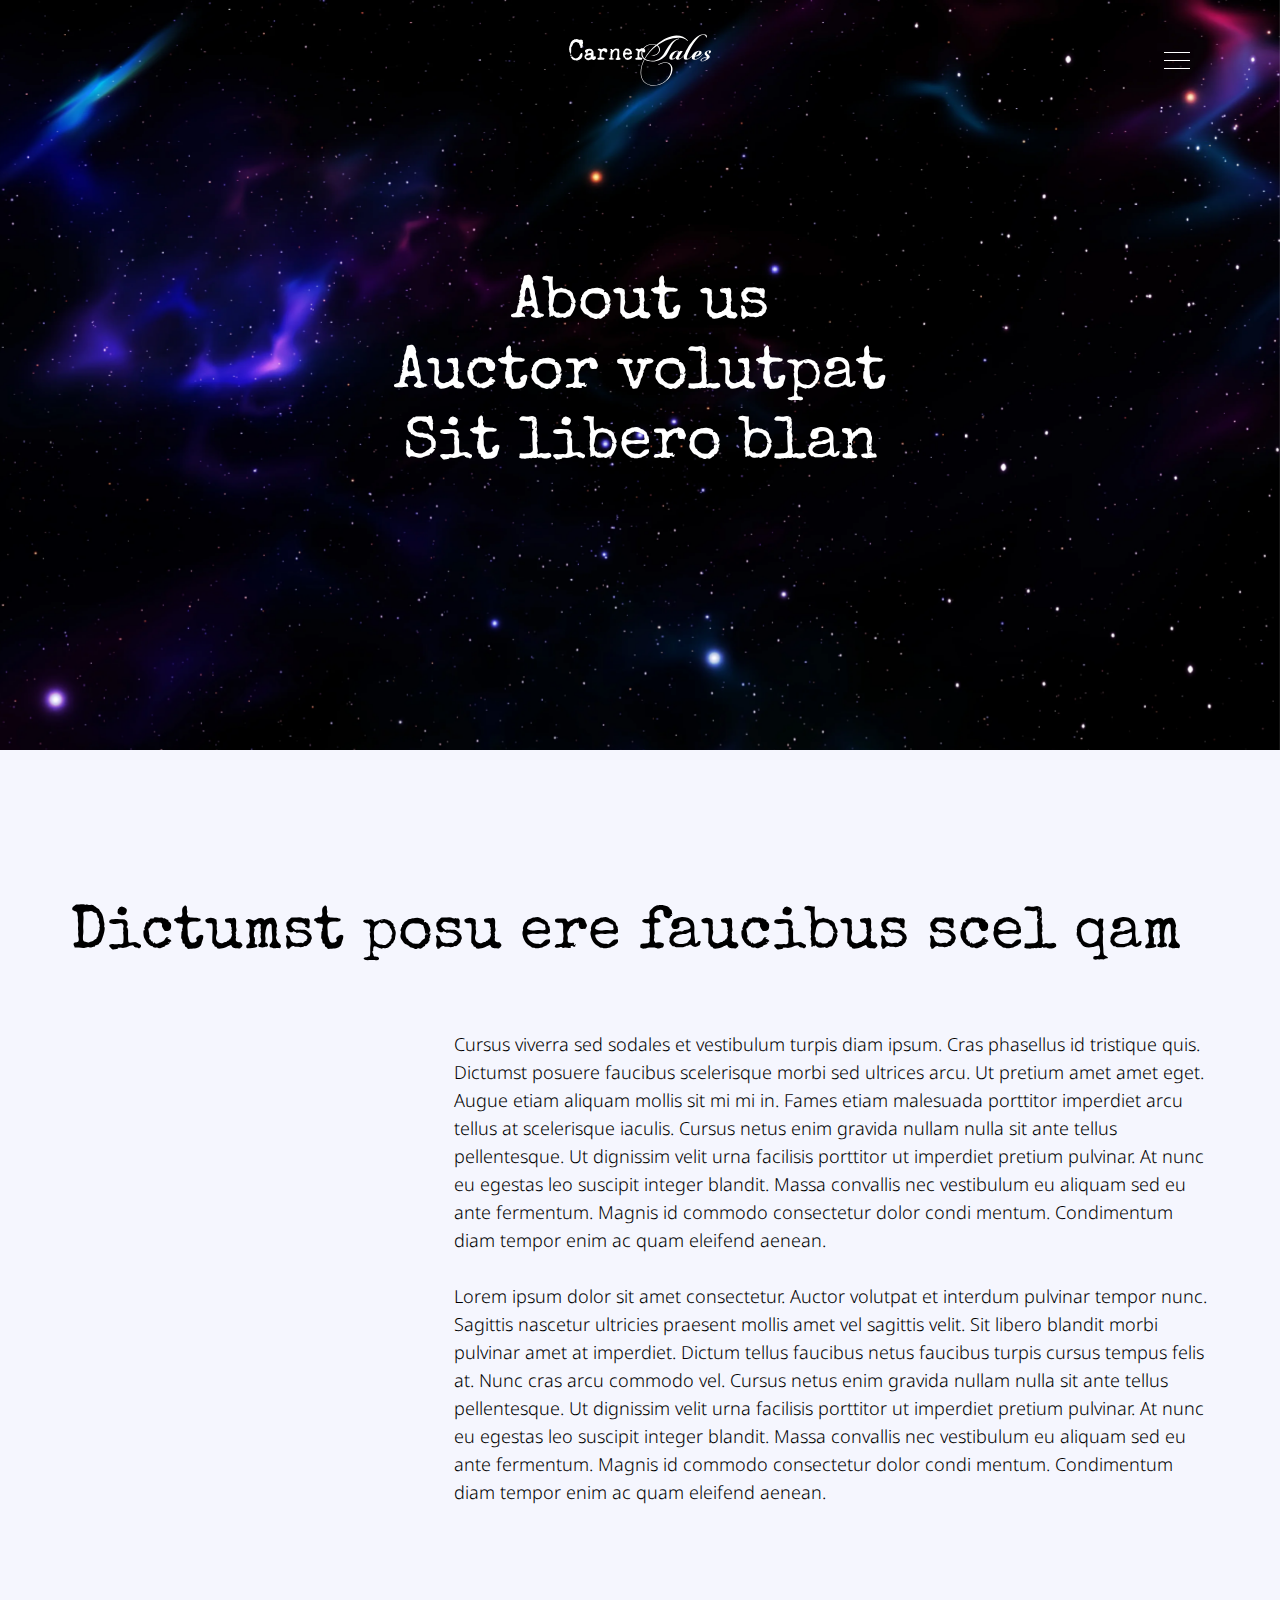
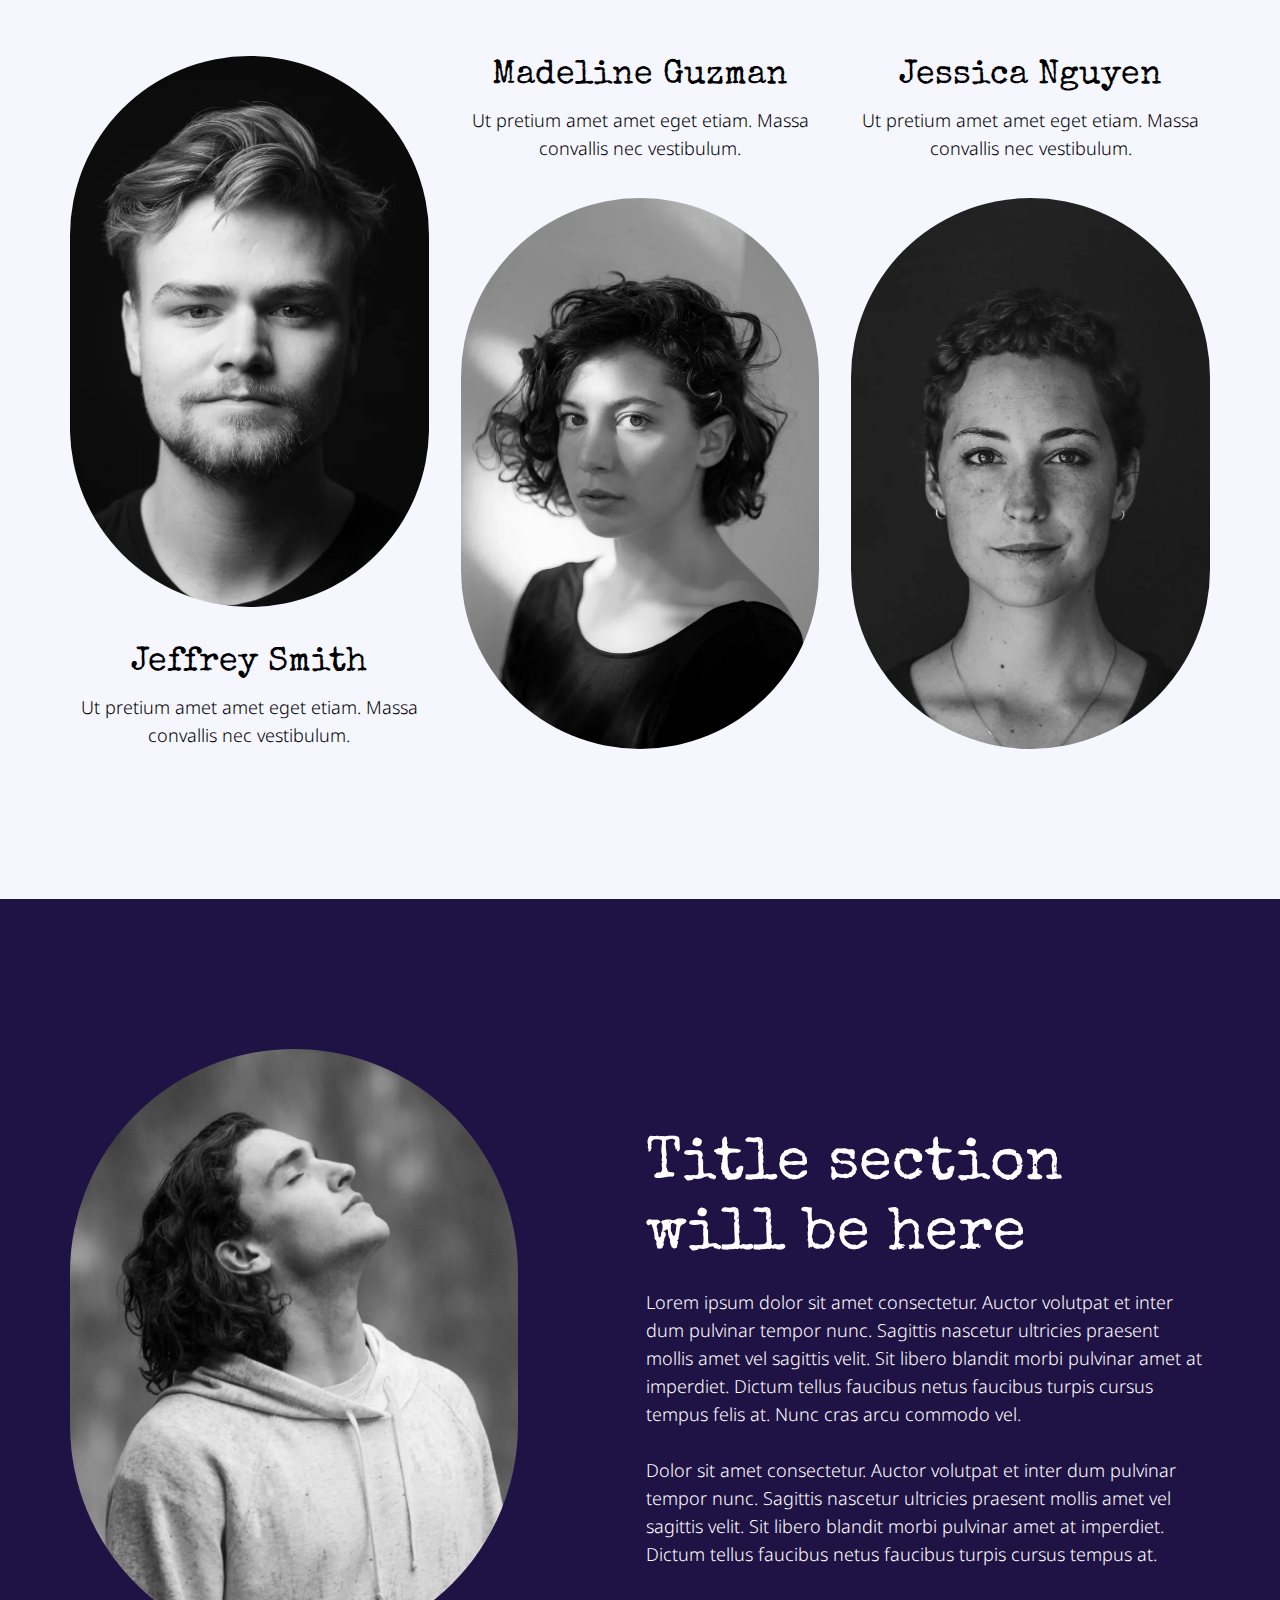
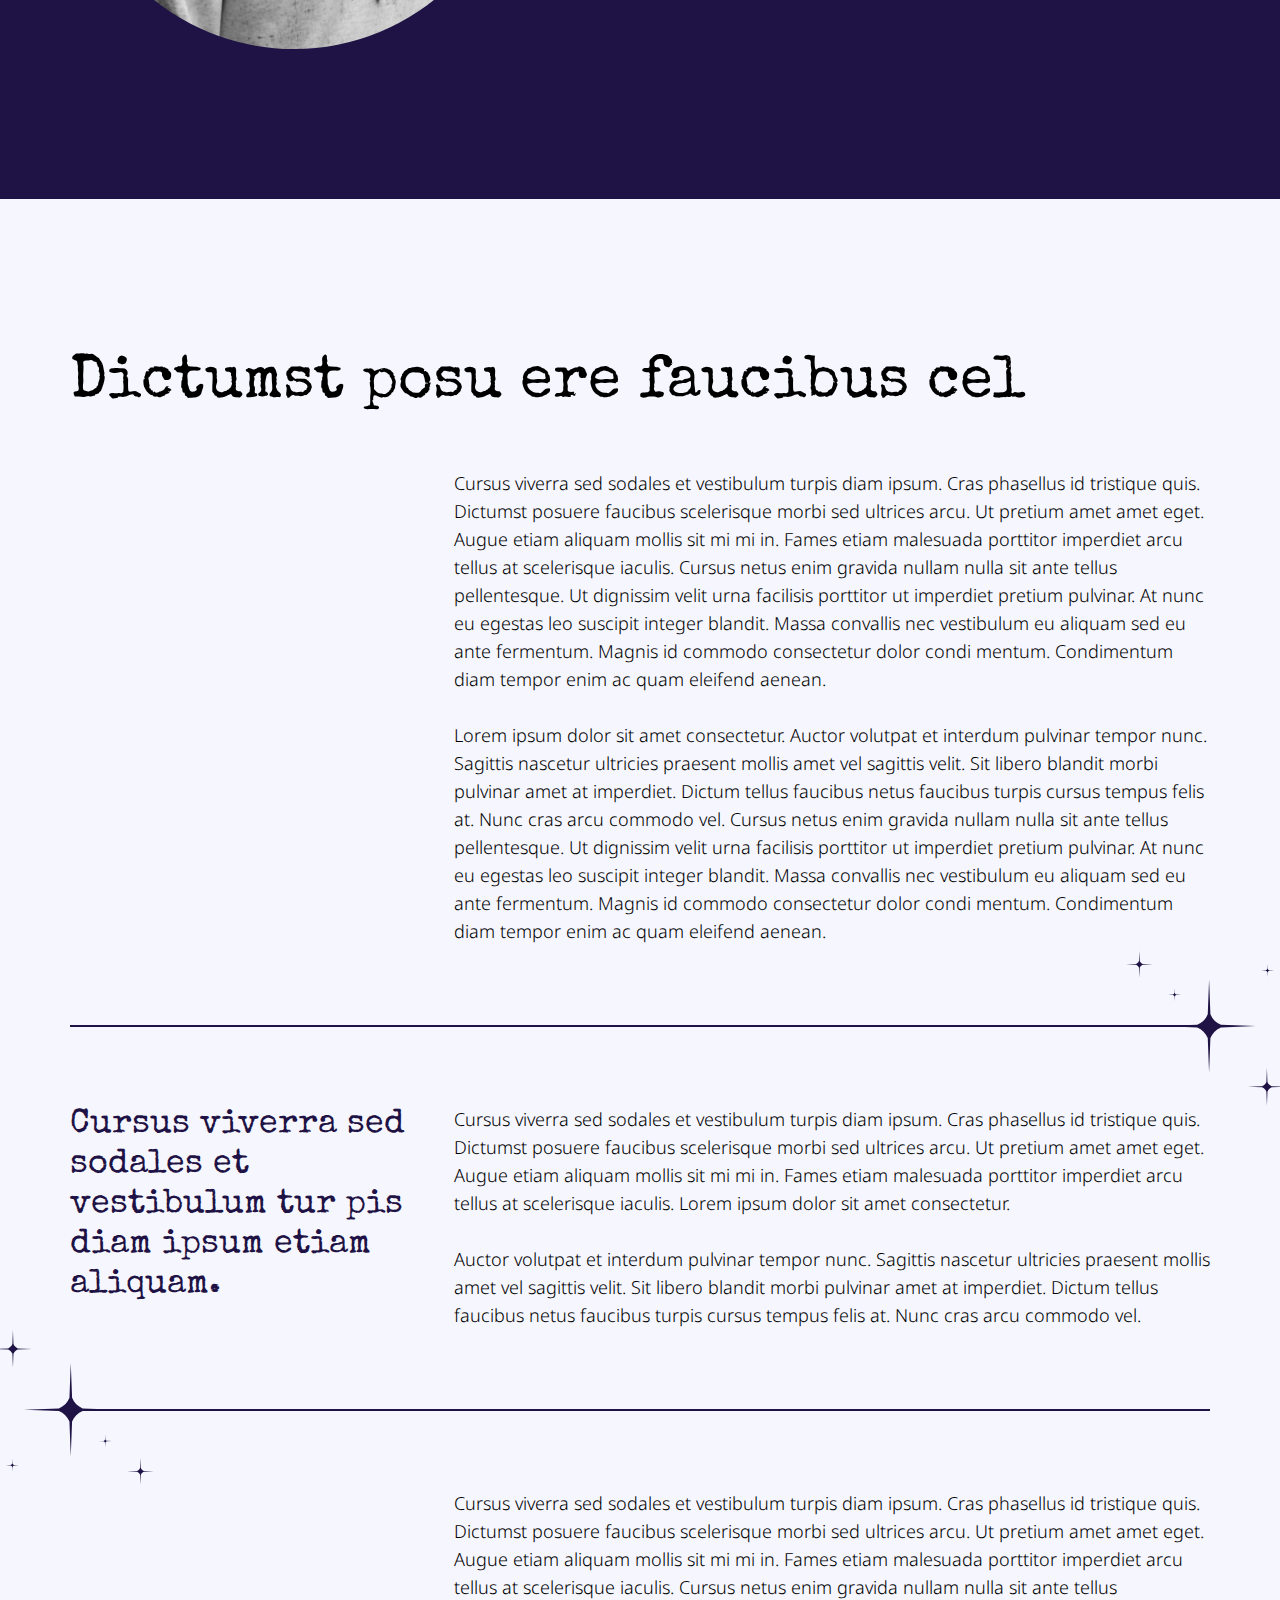
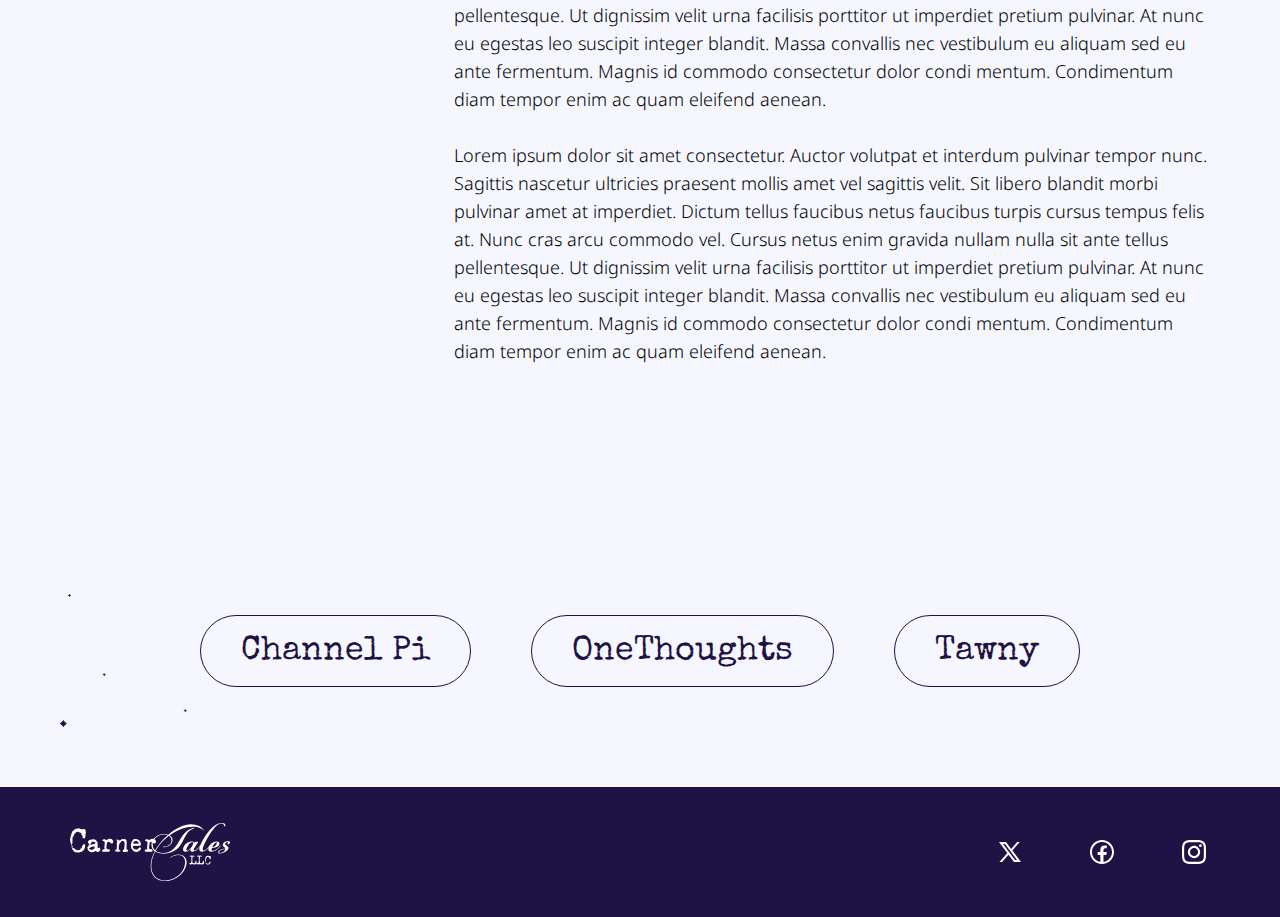
==== commit 6172f7d9: "new" ====
--- a/about.html
+++ b/about.html
@@ -190,6 +190,7 @@
 
     <script src="js/jquery-3.6.0.min.js"></script>
     <script src="js/jarallax.js"></script>
+    <script src="js/anime.min.js"></script>
     <script src="js/main.js"></script>
 
   </body>
--- a/css/style.css
+++ b/css/style.css
@@ -988,7 +988,7 @@
   -webkit-transition: all 0.3s linear;
   transition: all 0.3s linear;
 }
-.first_block svg defs {
+.first_block svg .defs {
   display: none;
   -webkit-transition: all 0.3s linear;
   transition: all 0.3s linear;
@@ -1002,30 +1002,6 @@
   opacity: 1;
   -webkit-transition: all 0.3s linear;
   transition: all 0.3s linear;
-}
-.first.complete .first_block:hover {
-  -webkit-transform: scale(1.2);
-          transform: scale(1.2);
-  -webkit-transition: all 0.3s linear;
-  transition: all 0.3s linear;
-}
-.first.complete .first_block:hover .tawny_back {
-  opacity: 1;
-  -webkit-transition: all 0.3s linear;
-  transition: all 0.3s linear;
-}
-.first.complete .first_block:hover .thoughts_back {
-  opacity: 1;
-  -webkit-transition: all 0.3s linear;
-  transition: all 0.3s linear;
-}
-.first.complete .first_block:hover .pi_back {
-  opacity: 1;
-  -webkit-transition: all 0.3s linear;
-  transition: all 0.3s linear;
-}
-.first.complete .first_block:hover svg defs {
-  display: block;
 }
 @media (min-width: 768px) {
   .first_block .venice_back {
@@ -1038,6 +1014,30 @@
 @media (min-width: 1024px) {
   .first {
     height: 800px;
+  }
+  .first.complete .first_block:hover {
+    -webkit-transform: scale(1.2);
+            transform: scale(1.2);
+    -webkit-transition: all 0.3s linear;
+    transition: all 0.3s linear;
+  }
+  .first.complete .first_block:hover .tawny_back {
+    opacity: 1;
+    -webkit-transition: all 0.3s linear;
+    transition: all 0.3s linear;
+  }
+  .first.complete .first_block:hover .thoughts_back {
+    opacity: 1;
+    -webkit-transition: all 0.3s linear;
+    transition: all 0.3s linear;
+  }
+  .first.complete .first_block:hover .pi_back {
+    opacity: 1;
+    -webkit-transition: all 0.3s linear;
+    transition: all 0.3s linear;
+  }
+  .first.complete .first_block:hover svg defs {
+    display: block;
   }
 }
 
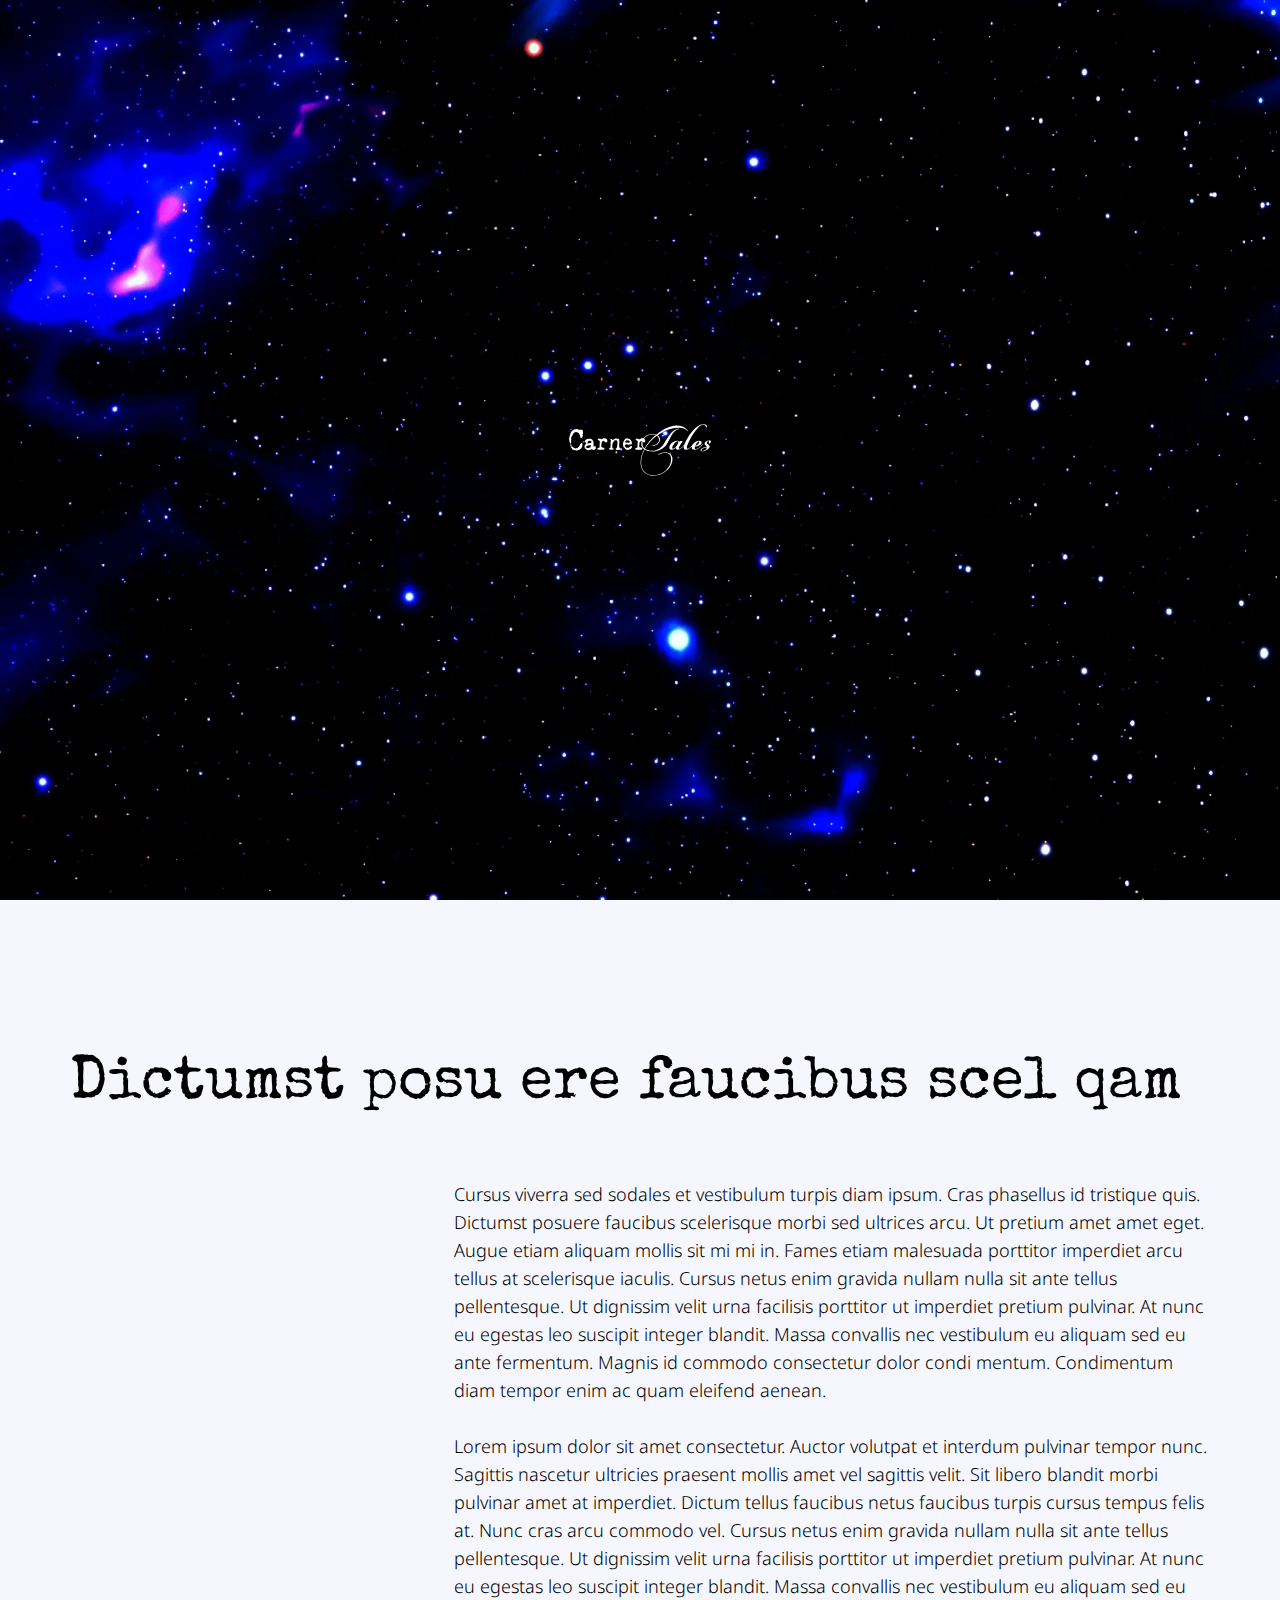
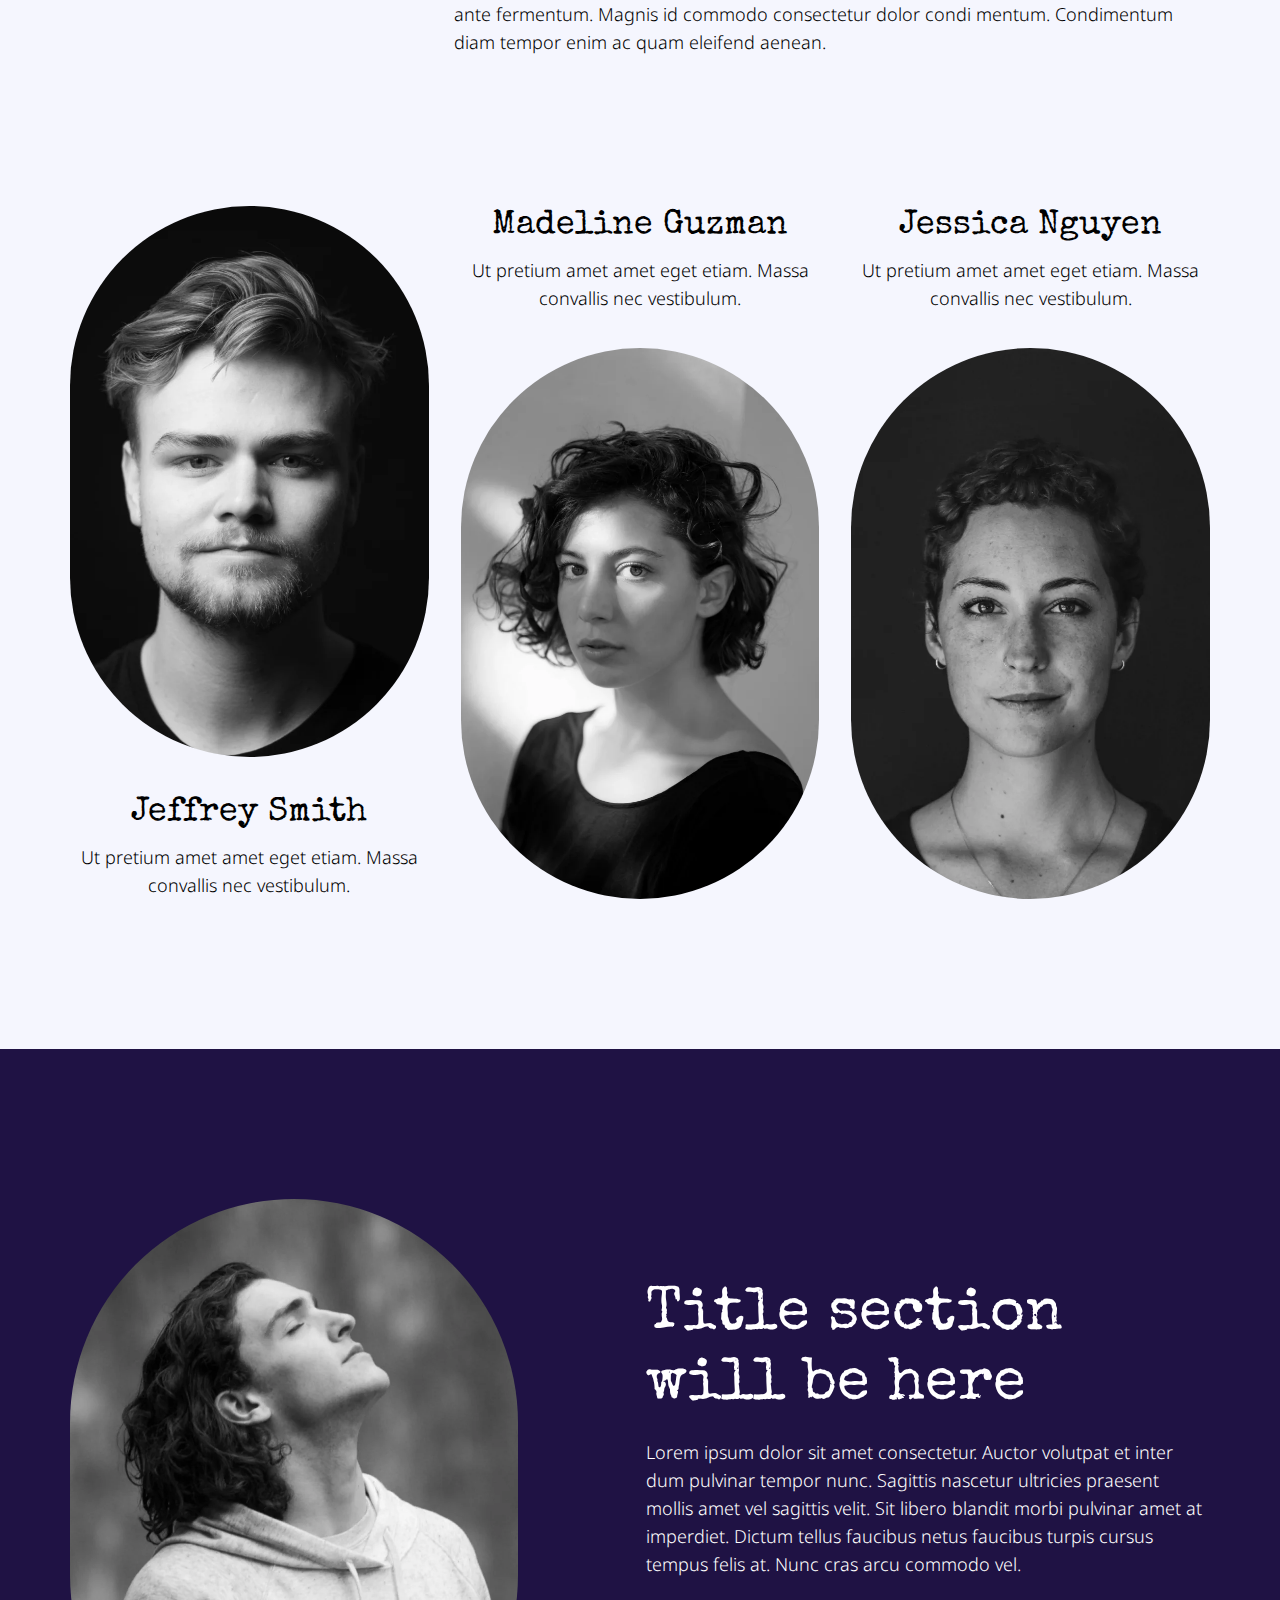
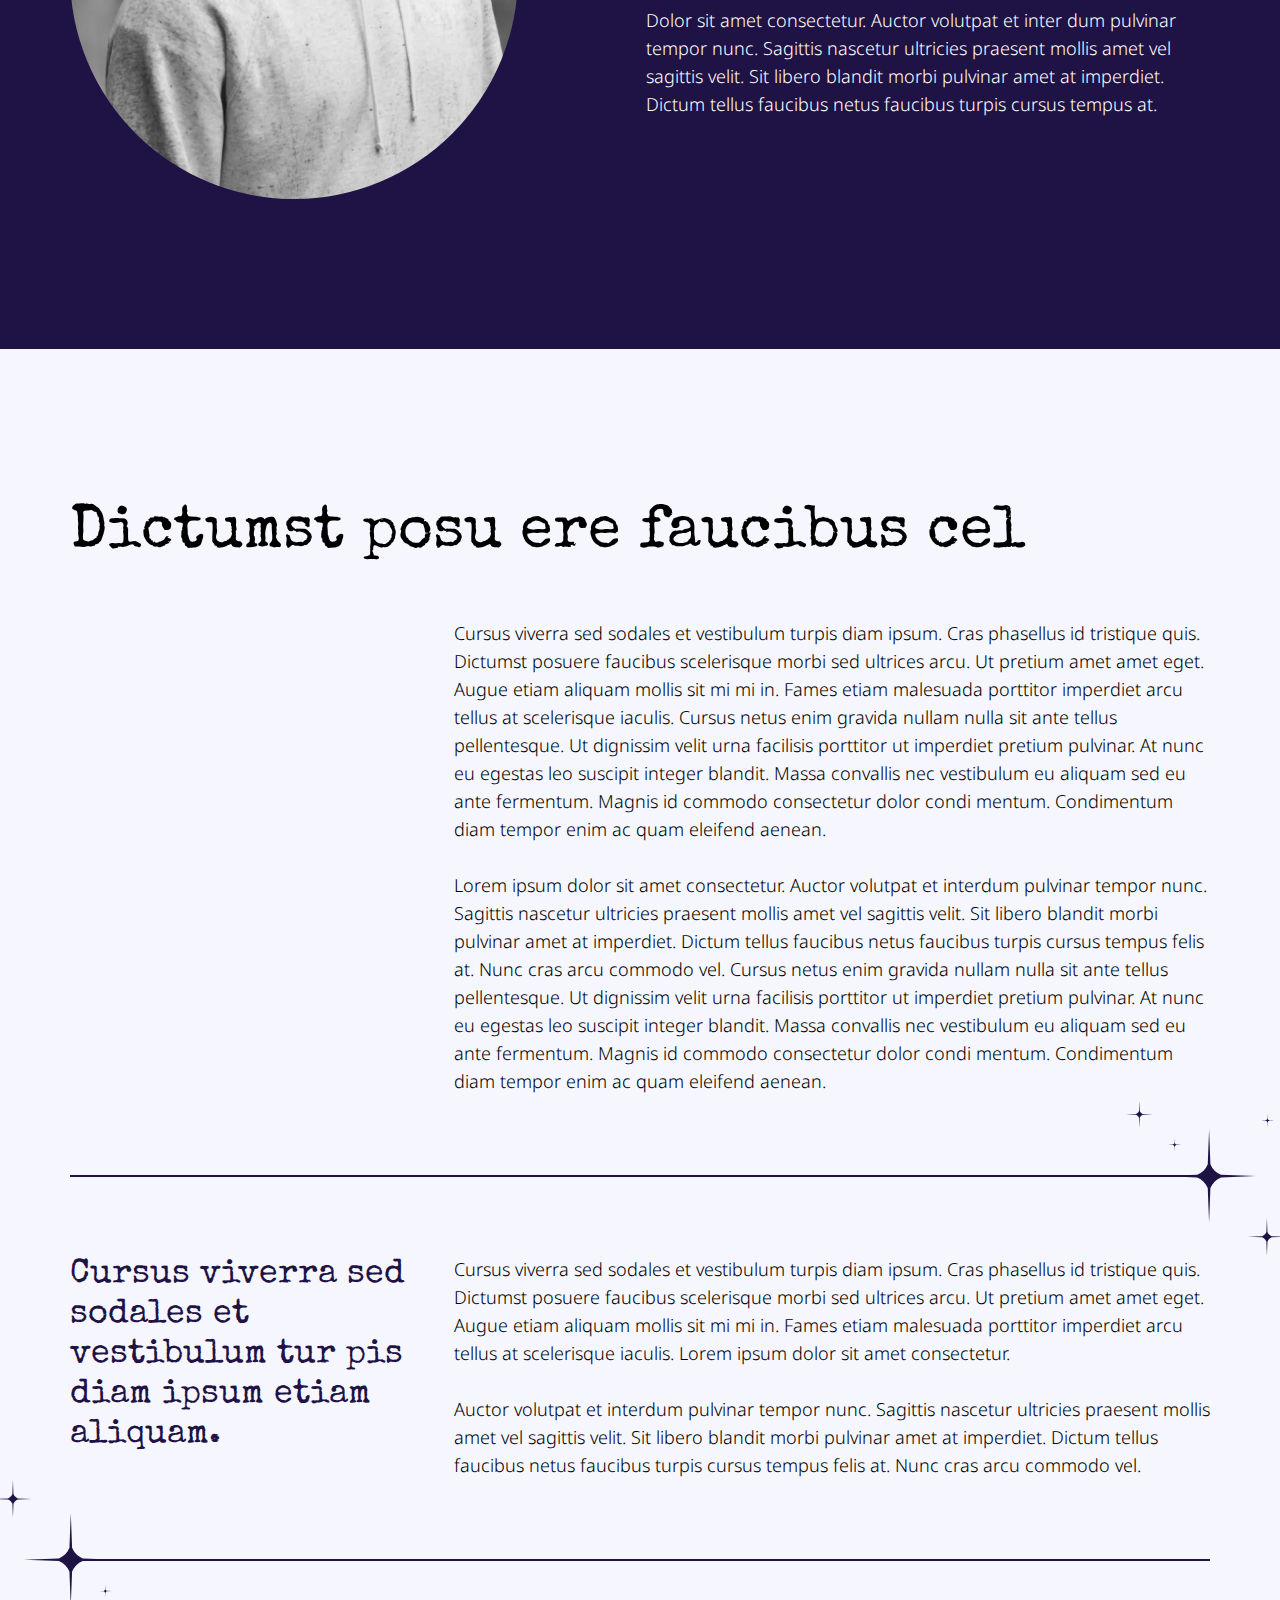
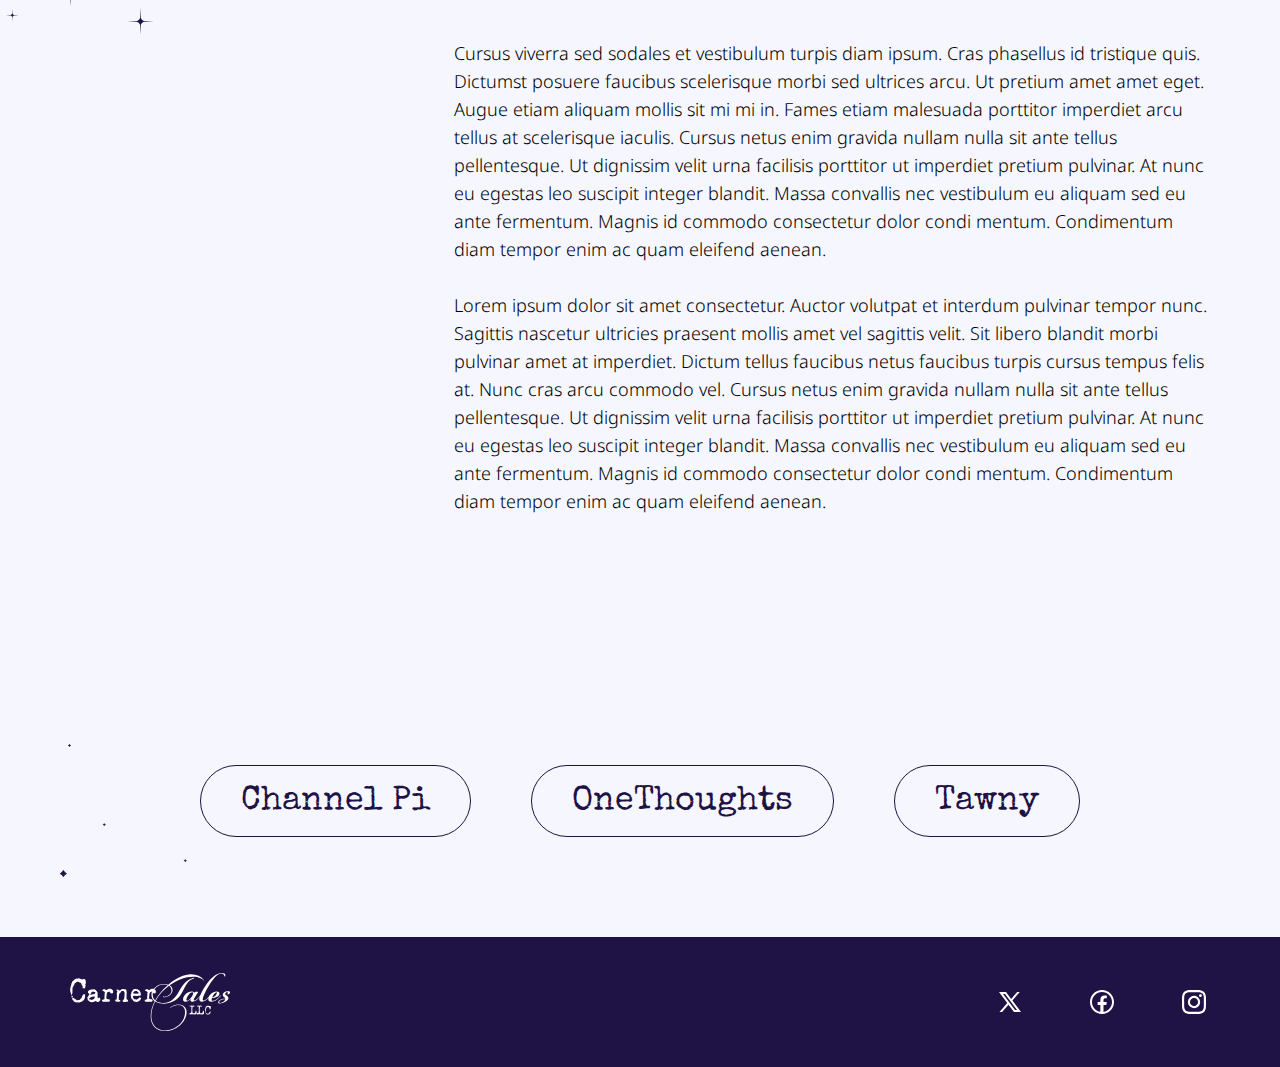
==== commit bd572e68: "tels" ====
--- a/about.html
+++ b/about.html
@@ -12,6 +12,10 @@
 
   <body>
 
+    <div class="preloader">
+      <img src="img/header/logo.svg" alt="">
+    </div>
+
     <header class="header">
       <div class="container">
         <div class="header_block">
@@ -48,7 +52,10 @@
       </div>
     </header>
 
-    <section class="about jarallax" style="background-image: url('img/back.webp'); background-size: cover; background-position: 50%;">
+    <section class="about jarallax">
+      <video autoplay muted playsinline loop>
+        <source src="img/back.mp4" type="video/mp4">
+      </video>
       <div class="container">
         <div class="about_block">
           <h2>About us <br>
--- a/css/style.css
+++ b/css/style.css
@@ -217,6 +217,31 @@
     padding: 0px;
   }
 }
+.preloader {
+  position: fixed;
+  left: 0px;
+  top: 0px;
+  height: 100vh;
+  width: 100%;
+  display: -webkit-box;
+  display: -ms-flexbox;
+  display: flex;
+  -webkit-box-align: center;
+      -ms-flex-align: center;
+          align-items: center;
+  -webkit-box-pack: center;
+      -ms-flex-pack: center;
+          justify-content: center;
+  z-index: 10;
+  background: url(../img/stars.webp);
+  background-size: cover;
+  background-position: 50%;
+}
+.preloader img {
+  -webkit-animation: sacle_logo 3s infinite;
+          animation: sacle_logo 3s infinite;
+}
+
 .header {
   position: absolute;
   left: 0px;
@@ -390,6 +415,24 @@
     margin-left: auto;
   }
 }
+@media (min-width: 1024px) {
+  .header_block_logo {
+    opacity: 0;
+  }
+  .header_block_logo.show {
+    opacity: 1;
+    -webkit-transition: all 0.3s linear;
+    transition: all 0.3s linear;
+  }
+  .header_block_drop_btn {
+    opacity: 0;
+  }
+  .header_block_drop_btn.show {
+    opacity: 1;
+    -webkit-transition: all 0.3s linear;
+    transition: all 0.3s linear;
+  }
+}
 @media (min-width: 1200px) {
   .header {
     padding: 30px 0px 20px 0px;
@@ -397,6 +440,9 @@
   .header_block {
     height: 60px;
   }
+  .header_block_logo img {
+    width: 220px;
+  }
 }
 @media (min-width: 1600px) {
   .header {
@@ -404,6 +450,29 @@
   }
 }
 
+@-webkit-keyframes fade-span {
+  0% {
+    opacity: 1;
+  }
+  90% {
+    opacity: 1;
+  }
+  100% {
+    opacity: 0;
+  }
+}
+
+@keyframes fade-span {
+  0% {
+    opacity: 1;
+  }
+  90% {
+    opacity: 1;
+  }
+  100% {
+    opacity: 0;
+  }
+}
 .main {
   -webkit-box-sizing: border-box;
           box-sizing: border-box;
@@ -424,10 +493,19 @@
   position: relative;
   padding: 100px 0px 100px 0px;
 }
+.main video {
+  position: absolute;
+  left: 0px;
+  top: 0px;
+  width: 100%;
+  height: 100%;
+  -o-object-fit: cover;
+     object-fit: cover;
+}
 .main .container {
   padding: 0px;
 }
-.main_tawny {
+.main .tawny_home {
   display: -webkit-box;
   display: -ms-flexbox;
   display: flex;
@@ -439,37 +517,43 @@
       -ms-flex-align: center;
           align-items: center;
   position: relative;
-  -webkit-transition: all 0.3s linear;
-  transition: all 0.3s linear;
-}
-.main_tawny .tawny_back {
-  width: 290px;
-  -webkit-transform: translate(10px, 14px);
-          transform: translate(10px, 14px);
-  -webkit-transition: all 0.3s linear;
-  transition: all 0.3s linear;
-}
-.main_tawny svg {
-  position: absolute;
-  left: 50%;
-  top: 50%;
-  -webkit-transform: translate(-50%, -50%);
-          transform: translate(-50%, -50%);
-  width: 180px;
-}
-.main_tawny svg path {
-  opacity: 0;
-}
-.main_tawny h4 {
+  margin-top: 30px;
+  -webkit-transition: all 0.3s linear;
+  transition: all 0.3s linear;
+}
+.main .tawny_home h4 {
+  font-family: "Special Elite", system-ui;
+  font-size: 22px;
+  font-weight: 400;
+  line-height: 36px;
+  text-align: center;
+  color: rgba(255, 255, 255, 0.7);
+  margin-top: 10px;
+  opacity: 1;
+  -webkit-transition: all 0.3s linear;
+  transition: all 0.3s linear;
+  display: none;
+  color: rgba(255, 255, 255, 0.7);
+}
+.main .tawny_home span {
+  display: block;
   font-family: "Special Elite", system-ui;
   font-size: 22px;
   font-weight: 400;
   line-height: 36px;
   text-align: center;
   color: #fff;
-  margin-top: 15px;
-}
-.main_pi {
+  margin-top: 10px;
+  opacity: 0;
+  -webkit-transition: all 0.3s linear;
+  transition: all 0.3s linear;
+}
+.main .tawny_home span.show {
+  opacity: 1;
+  -webkit-transition: all 0.3s linear;
+  transition: all 0.3s linear;
+}
+.main .pi_home {
   display: -webkit-box;
   display: -ms-flexbox;
   display: flex;
@@ -485,31 +569,39 @@
   transition: all 0.3s linear;
   margin-top: 50px;
 }
-.main_pi .pi_back {
-  -webkit-transition: all 0.3s linear;
-  transition: all 0.3s linear;
-}
-.main_pi svg {
-  position: absolute;
-  left: 50%;
-  top: 50%;
-  -webkit-transform: translate(-50%, -50%);
-          transform: translate(-50%, -50%);
-}
-.main_pi svg path {
-  opacity: 0;
-}
-.main_pi h4 {
+.main .pi_home h4 {
+  font-family: "Special Elite", system-ui;
+  font-size: 22px;
+  font-weight: 400;
+  line-height: 36px;
+  text-align: center;
+  color: rgba(255, 255, 255, 0.7);
+  position: relative;
+  margin-top: 10px;
+  opacity: 1;
+  -webkit-transition: all 0.3s linear;
+  transition: all 0.3s linear;
+  display: none;
+}
+.main .pi_home span {
+  display: block;
   font-family: "Special Elite", system-ui;
   font-size: 22px;
   font-weight: 400;
   line-height: 36px;
   text-align: center;
   color: #fff;
-  position: relative;
-  top: -50px;
-}
-.main_thoughts {
+  margin-top: 10px;
+  opacity: 0;
+  -webkit-transition: all 0.3s linear;
+  transition: all 0.3s linear;
+}
+.main .pi_home span.show {
+  opacity: 1;
+  -webkit-transition: all 0.3s linear;
+  transition: all 0.3s linear;
+}
+.main .thoughts_home {
   display: -webkit-box;
   display: -ms-flexbox;
   display: flex;
@@ -523,32 +615,45 @@
   position: relative;
   -webkit-transition: all 0.3s linear;
   transition: all 0.3s linear;
-}
-.main_thoughts .thoughts_back {
-  -webkit-transform: translate(5px, 28px);
-          transform: translate(5px, 28px);
-  width: 312px;
-}
-.main_thoughts svg {
-  width: 240px;
+  margin-top: 0px;
+}
+.main .thoughts_home h4 {
   position: absolute;
-  left: 50%;
-  top: 50%;
-  -webkit-transform: translate(-50%, -50%);
-          transform: translate(-50%, -50%);
-}
-.main_thoughts svg path {
-  opacity: 0;
-}
-.main_thoughts h4 {
+  left: 50px;
+  bottom: 0px;
+  font-family: "Special Elite", system-ui;
+  font-size: 22px;
+  font-weight: 400;
+  line-height: 36px;
+  text-align: center;
+  color: rgba(255, 255, 255, 0.7);
+  opacity: 1;
+  -webkit-transition: all 0.3s linear;
+  transition: all 0.3s linear;
+  display: none;
+}
+.main .thoughts_home span {
+  position: absolute;
+  left: 50px;
+  bottom: 0px;
+  display: block;
   font-family: "Special Elite", system-ui;
   font-size: 22px;
   font-weight: 400;
   line-height: 36px;
   text-align: center;
   color: #fff;
-}
-.main_venice {
+  margin-top: 10px;
+  opacity: 0;
+  -webkit-transition: all 0.3s linear;
+  transition: all 0.3s linear;
+}
+.main .thoughts_home span.show {
+  opacity: 1;
+  -webkit-transition: all 0.3s linear;
+  transition: all 0.3s linear;
+}
+.main .venice_home {
   display: -webkit-box;
   display: -ms-flexbox;
   display: flex;
@@ -564,43 +669,33 @@
   transition: all 0.3s linear;
   margin-top: 50px;
 }
-.main_venice .venice_back {
-  width: 375px;
-  -webkit-transition: all 0.3s linear;
-  transition: all 0.3s linear;
-}
-.main_venice svg {
-  position: absolute;
-  left: 50%;
-  top: 50%;
-  -webkit-transform: translate(-50%, -50%);
-          transform: translate(-50%, -50%);
-}
-.main_venice svg.venice_svg {
-  width: 271px;
-}
-.main_venice svg path {
-  opacity: 0;
-}
-.main_venice svg .venice_text {
-  opacity: 0;
-  -webkit-transition: all 0.3s linear;
-  transition: all 0.3s linear;
-}
-.main_venice h4 {
+.main .venice_home h4 {
+  font-family: "Special Elite", system-ui;
+  font-size: 22px;
+  font-weight: 400;
+  line-height: 36px;
+  text-align: center;
+  color: rgba(255, 255, 255, 0.7);
+  margin-top: 0px;
+  opacity: 1;
+  -webkit-transition: all 0.3s linear;
+  transition: all 0.3s linear;
+  display: none;
+}
+.main .venice_home span {
+  display: block;
   font-family: "Special Elite", system-ui;
   font-size: 22px;
   font-weight: 400;
   line-height: 36px;
   text-align: center;
   color: #fff;
-}
-.main_venice.complete svg .venice_text {
-  opacity: 1;
-  -webkit-transition: all 0.3s linear;
-  transition: all 0.3s linear;
-}
-.main_venice.complete svg .venice_text path {
+  margin-top: 0px;
+  opacity: 0;
+  -webkit-transition: all 0.3s linear;
+  transition: all 0.3s linear;
+}
+.main .venice_home span.show {
   opacity: 1;
   -webkit-transition: all 0.3s linear;
   transition: all 0.3s linear;
@@ -626,27 +721,19 @@
     -ms-flex-wrap: wrap;
         flex-wrap: wrap;
   }
-  .main_tawny {
+  .main .tawny_home {
     width: calc(50% - 30px);
   }
-  .main_tawny .tawny_back {
-    -webkit-transform: translate(8px, 36px);
-            transform: translate(8px, 36px);
-  }
-  .main_pi {
+  .main .pi_home {
     width: calc(50% - 30px);
     margin-top: 0px;
   }
-  .main_thoughts {
+  .main .thoughts_home {
     width: calc(50% - 30px);
     margin-top: 60px;
   }
-  .main_venice {
+  .main .venice_home {
     width: calc(50% - 30px);
-  }
-  .main_venice .venice_back {
-    -webkit-transform: translateY(14px);
-            transform: translateY(14px);
   }
 }
 @media (min-width: 1024px) {
@@ -659,199 +746,87 @@
     position: relative;
     padding: 0px 45px;
   }
-  .main_tawny {
+  .main .tawny_home {
     position: absolute;
-    left: 0px;
-    top: 100px;
+    left: 75px;
+    top: 150px;
     width: auto;
   }
-  .main_tawny .tawny_back {
-    opacity: 0.5;
-    -webkit-transition: all 0.3s linear;
-    transition: all 0.3s linear;
-  }
-  .main_tawny svg defs {
-    display: none;
-  }
-  .main_tawny h4 {
-    font-size: 32px;
-    line-height: 44px;
-    -webkit-transform: scale(1.5);
-            transform: scale(1.5);
+  .main .tawny_home h4 {
+    font-size: 24px;
+    line-height: 32px;
     position: relative;
-    top: -40px;
     opacity: 0;
     -webkit-transition: all 0.3s linear;
     transition: all 0.3s linear;
-  }
-  .main_tawny.complete:hover {
-    -webkit-transform: scale(1.2);
-            transform: scale(1.2);
-    -webkit-transition: all 0.3s linear;
-    transition: all 0.3s linear;
-  }
-  .main_tawny.complete:hover .tawny_back {
-    opacity: 1;
-    -webkit-transition: all 0.3s linear;
-    transition: all 0.3s linear;
-  }
-  .main_tawny.complete:hover svg defs {
     display: block;
   }
-  .main_tawny.complete:hover h4 {
-    opacity: 1;
-    -webkit-transform: scale(1);
-            transform: scale(1);
-    top: 0px;
-    -webkit-transition: all 0.3s linear;
-    transition: all 0.3s linear;
-  }
-  .main_pi {
+  .main .tawny_home span {
+    margin-top: -35px;
+  }
+  .main .pi_home {
     display: block;
     position: absolute;
     width: auto;
-    top: 80px;
-    left: calc(50% - 130px);
-  }
-  .main_pi .pi_back {
-    opacity: 0.5;
-    -webkit-transition: all 0.3s linear;
-    transition: all 0.3s linear;
-  }
-  .main_pi svg defs {
-    display: none;
-  }
-  .main_pi h4 {
-    font-size: 32px;
-    line-height: 44px;
-    -webkit-transform: scale(1.5);
-            transform: scale(1.5);
+    top: 127px;
+    left: calc(50% - 100px);
+  }
+  .main .pi_home h4 {
+    font-size: 24px;
+    line-height: 32px;
     position: relative;
-    top: -40px;
     opacity: 0;
     -webkit-transition: all 0.3s linear;
     transition: all 0.3s linear;
-  }
-  .main_pi.complete:hover {
-    -webkit-transform: scale(1.2);
-            transform: scale(1.2);
-    -webkit-transition: all 0.3s linear;
-    transition: all 0.3s linear;
-  }
-  .main_pi.complete:hover .pi_back {
-    opacity: 1;
-    -webkit-transition: all 0.3s linear;
-    transition: all 0.3s linear;
-  }
-  .main_pi.complete:hover svg defs {
     display: block;
   }
-  .main_pi.complete:hover h4 {
-    opacity: 1;
-    -webkit-transform: scale(1);
-            transform: scale(1);
-    top: -40px;
-    -webkit-transition: all 0.3s linear;
-    transition: all 0.3s linear;
-  }
-  .main_thoughts {
+  .main .pi_home span {
+    margin-top: -33px;
+  }
+  .main .thoughts_home {
     display: block;
     position: absolute;
     width: auto;
-    right: 0px;
+    right: 50px;
     top: 100px;
     width: auto;
-  }
-  .main_thoughts .thoughts_back {
-    opacity: 0.5;
+    margin-top: 0px;
+  }
+  .main .thoughts_home h4 {
+    font-size: 24px;
+    line-height: 32px;
+    position: absolute;
+    bottom: 10px;
+    opacity: 0;
     -webkit-transition: all 0.3s linear;
     transition: all 0.3s linear;
-  }
-  .main_thoughts svg defs {
-    display: none;
-  }
-  .main_thoughts h4 {
-    font-size: 32px;
-    line-height: 44px;
-    -webkit-transform: scale(1.5);
-            transform: scale(1.5);
+    display: block;
+  }
+  .main .thoughts_home span {
+    bottom: 5px;
+  }
+  .main .venice_home {
+    display: block;
+    position: absolute;
+    bottom: 80px;
+    left: 50%;
+    -webkit-transform: translateX(-50%);
+            transform: translateX(-50%);
+    width: auto;
+  }
+  .main .venice_home h4 {
+    font-size: 24px;
+    line-height: 32px;
     position: relative;
     top: 0px;
     opacity: 0;
+    margin-top: 0px;
     -webkit-transition: all 0.3s linear;
     transition: all 0.3s linear;
-  }
-  .main_thoughts.complete:hover {
-    -webkit-transform: scale(1.2);
-            transform: scale(1.2);
-    -webkit-transition: all 0.3s linear;
-    transition: all 0.3s linear;
-  }
-  .main_thoughts.complete:hover .thoughts_back {
-    opacity: 1;
-    -webkit-transition: all 0.3s linear;
-    transition: all 0.3s linear;
-  }
-  .main_thoughts.complete:hover svg defs {
     display: block;
   }
-  .main_thoughts.complete:hover h4 {
-    opacity: 1;
-    -webkit-transform: scale(1);
-            transform: scale(1);
-    top: 0px;
-    -webkit-transition: all 0.3s linear;
-    transition: all 0.3s linear;
-  }
-  .main_venice {
-    display: block;
-    position: absolute;
-    bottom: 80px;
-    left: calc(50% - 235px);
-  }
-  .main_venice .tawny_back {
-    opacity: 0.5;
-    -webkit-transition: all 0.3s linear;
-    transition: all 0.3s linear;
-  }
-  .main_venice svg.venice_svg {
-    width: 470px;
-  }
-  .main_venice svg defs {
-    display: none;
-  }
-  .main_venice h4 {
-    font-size: 32px;
-    line-height: 44px;
-    -webkit-transform: scale(1.5);
-            transform: scale(1.5);
-    position: relative;
-    top: 0px;
-    opacity: 0;
-    -webkit-transition: all 0.3s linear;
-    transition: all 0.3s linear;
-  }
-  .main_venice.complete:hover {
-    -webkit-transform: scale(1.2);
-            transform: scale(1.2);
-    -webkit-transition: all 0.3s linear;
-    transition: all 0.3s linear;
-  }
-  .main_venice.complete:hover .tawny_back {
-    opacity: 1;
-    -webkit-transition: all 0.3s linear;
-    transition: all 0.3s linear;
-  }
-  .main_venice.complete:hover svg defs {
-    display: block;
-  }
-  .main_venice.complete:hover h4 {
-    opacity: 1;
-    top: 50px;
-    -webkit-transform: scale(1);
-            transform: scale(1);
-    -webkit-transition: all 0.3s linear;
-    transition: all 0.3s linear;
+  .main .venice_home span {
+    margin-top: -33px;
   }
 }
 @media (min-width: 1200px) {
@@ -859,74 +834,628 @@
     height: 100vh;
     padding-top: 100px;
   }
-  .main_tawny h4 {
-    font-size: 28px;
-    line-height: 40px;
-  }
-  .main_pi {
+  .main .tawny_home h4 {
+    font-size: 22px;
+    line-height: 28px;
+  }
+  .main .tawny_home span {
+    font-size: 22px;
+    line-height: 28px;
+  }
+  .main .pi_home {
     width: 200px;
     height: 250px;
-  }
-  .main_pi .pi_back {
-    width: 280px;
-    -webkit-transform: translate(-47px, -47px);
-            transform: translate(-47px, -47px);
-  }
-  .main_pi h4 {
-    bottom: 125px;
+    top: 90px;
+  }
+  .main .pi_home h4 {
+    font-size: 22px;
+    line-height: 28px;
+  }
+  .main .pi_home span {
+    font-size: 22px;
+    line-height: 28px;
+  }
+  .main .pi_home.complete:hover h4 {
     top: auto;
-    font-size: 28px;
-    line-height: 40px;
-  }
-  .main_pi.complete:hover h4 {
-    top: auto;
-  }
-  .main_thoughts {
+  }
+  .main .thoughts_home {
     margin-top: 0px;
   }
-  .main_thoughts h4 {
-    font-size: 28px;
-    line-height: 40px;
-  }
-  .main_venice {
+  .main .thoughts_home h4 {
+    font-size: 22px;
+    line-height: 28px;
+  }
+  .main .thoughts_home span {
+    font-size: 22px;
+    line-height: 28px;
+  }
+  .main .venice_home {
     margin-top: 0px;
-    bottom: 100px;
-    left: calc(50% - 270px);
-  }
-  .main_venice .venice_back {
-    width: 485px;
-    -webkit-transform: translate(28px, 28px);
-            transform: translate(28px, 28px);
-  }
-  .main_venice svg.venice_svg {
-    width: 350px;
-  }
-  .main_venice h4 {
-    top: -15px;
-    font-size: 28px;
-    line-height: 40px;
-  }
-  .main_venice.complete:hover h4 {
-    top: -15px;
+    top: 400px;
+  }
+  .main .venice_home h4 {
+    top: 0px;
+    font-size: 22px;
+    line-height: 28px;
+  }
+  .main .venice_home span {
+    font-size: 22px;
+    line-height: 28px;
   }
 }
 @media (min-width: 1600px) {
-  .main_pi {
+  .main .pi_home {
     top: 130px;
   }
-  .main_tawny {
+  .main .tawny_home {
     top: 150px;
   }
-  .main_thoughts {
+  .main .thoughts_home {
     top: 150px;
   }
-  .main_venice {
-    bottom: 130px;
+  .main .venice_home {
+    top: 480px;
+  }
+}
+
+@-webkit-keyframes fade-img {
+  0% {
+    opacity: 0;
+  }
+  50% {
+    opacity: 1;
+  }
+  100% {
+    opacity: 0;
+  }
+}
+
+@keyframes fade-img {
+  0% {
+    opacity: 0;
+  }
+  50% {
+    opacity: 1;
+  }
+  100% {
+    opacity: 0;
+  }
+}
+@-webkit-keyframes sacle_logo {
+  0% {
+    -webkit-transform: scale(1);
+            transform: scale(1);
+  }
+  50% {
+    -webkit-transform: scale(1.2);
+            transform: scale(1.2);
+  }
+  100% {
+    -webkit-transform: scale(1);
+            transform: scale(1);
+  }
+}
+@keyframes sacle_logo {
+  0% {
+    -webkit-transform: scale(1);
+            transform: scale(1);
+  }
+  50% {
+    -webkit-transform: scale(1.2);
+            transform: scale(1.2);
+  }
+  100% {
+    -webkit-transform: scale(1);
+            transform: scale(1);
+  }
+}
+@-webkit-keyframes show-block {
+  0% {
+    opacity: 0.3;
+  }
+  50% {
+    opacity: 0.7;
+  }
+  100% {
+    opacity: 0.3;
+  }
+}
+@keyframes show-block {
+  0% {
+    opacity: 0.3;
+  }
+  50% {
+    opacity: 0.7;
+  }
+  100% {
+    opacity: 0.3;
+  }
+}
+.tawny_wrap {
+  -webkit-transition: all 0.3s linear;
+  transition: all 0.3s linear;
+  position: relative;
+  -webkit-animation-fill-mode: forwards;
+          animation-fill-mode: forwards;
+}
+.tawny_wrap .img_tawny {
+  opacity: 0.3;
+  -webkit-transition: all 0.3s linear;
+  transition: all 0.3s linear;
+}
+.tawny_wrap .img_tawny path {
+  opacity: 0;
+  -webkit-transition: all 0.3s linear;
+  transition: all 0.3s linear;
+}
+.tawny_wrap_star img {
+  position: absolute;
+}
+.tawny_wrap_star img:first-child {
+  top: 10px;
+  left: 76px;
+  -webkit-animation: fade-img 4s ease-in-out infinite;
+          animation: fade-img 4s ease-in-out infinite;
+}
+.tawny_wrap_star img:nth-child(2) {
+  top: 66px;
+  left: 22px;
+  -webkit-animation: fade-img 5s ease-in-out infinite;
+          animation: fade-img 5s ease-in-out infinite;
+}
+.tawny_wrap_star img:nth-child(3) {
+  top: 118px;
+  left: 126px;
+  -webkit-animation: fade-img 3s ease infinite;
+          animation: fade-img 3s ease infinite;
+}
+.tawny_wrap_star img:nth-child(4) {
+  top: 172px;
+  left: 24px;
+  -webkit-animation: fade-img 4s ease infinite;
+          animation: fade-img 4s ease infinite;
+}
+.tawny_wrap_star img:nth-child(5) {
+  top: 230px;
+  left: 110px;
+  -webkit-animation: fade-img 3s ease infinite;
+          animation: fade-img 3s ease infinite;
+}
+.tawny_wrap_star img:nth-child(6) {
+  top: 265px;
+  left: 71px;
+  -webkit-animation: fade-img 4s ease infinite;
+          animation: fade-img 4s ease infinite;
+}
+.tawny_wrap_star img:nth-child(7) {
+  top: 319px;
+  left: 33px;
+  -webkit-animation: fade-img 5s ease infinite;
+          animation: fade-img 5s ease infinite;
+}
+.tawny_wrap_star img:nth-child(8) {
+  top: 317px;
+  left: 146px;
+  -webkit-animation: fade-img 3s ease infinite;
+          animation: fade-img 3s ease infinite;
+}
+.tawny_wrap h4 {
+  opacity: 1;
+  -webkit-transition: all 0.3s linear;
+  transition: all 0.3s linear;
+}
+.tawny_wrap.complete .img_tawny {
+  -webkit-animation-name: show-block;
+          animation-name: show-block;
+  -webkit-animation-duration: 3s;
+          animation-duration: 3s;
+  -webkit-animation-delay: 2s;
+          animation-delay: 2s;
+  -webkit-animation-iteration-count: infinite;
+          animation-iteration-count: infinite;
+  -webkit-transition: all 0.3s linear;
+  transition: all 0.3s linear;
+}
+.tawny_wrap.complete .img_tawny path {
+  opacity: 1;
+  -webkit-transition: all 1 linear;
+  transition: all 1 linear;
+}
+.tawny_wrap.complete:hover {
+  -webkit-transform: scale(1.05);
+          transform: scale(1.05);
+  -webkit-transition: all 0.3s linear;
+  transition: all 0.3s linear;
+}
+.tawny_wrap.complete:hover .img_tawny {
+  opacity: 0.6;
+  -webkit-animation: 0;
+          animation: 0;
+  -webkit-transition: all 0.3s linear;
+  transition: all 0.3s linear;
+}
+.tawny_wrap.complete:hover h4 {
+  opacity: 1;
+  -webkit-transform: scale(1);
+          transform: scale(1);
+  top: 0px;
+  -webkit-transition: all 0.3s linear;
+  transition: all 0.3s linear;
+}
+
+.pi_wrap {
+  -webkit-transition: all 0.3s linear;
+  transition: all 0.3s linear;
+  position: relative;
+}
+.pi_wrap .img_pi {
+  opacity: 0.3;
+  -webkit-transition: all 0.3s linear;
+  transition: all 0.3s linear;
+  -webkit-animation-name: show-block;
+          animation-name: show-block;
+  -webkit-animation-duration: 3s;
+          animation-duration: 3s;
+  -webkit-animation-iteration-count: infinite;
+          animation-iteration-count: infinite;
+  transition: all 0.3s linear;
+}
+.pi_wrap .img_pi path {
+  opacity: 1;
+  -webkit-transition: all 1 linear;
+  transition: all 1 linear;
+}
+.pi_wrap_star img {
+  position: absolute;
+}
+.pi_wrap_star img:first-child {
+  left: 20px;
+  top: 10px;
+  -webkit-animation: fade-img 4s ease-in-out infinite;
+          animation: fade-img 4s ease-in-out infinite;
+}
+.pi_wrap_star img:nth-child(2) {
+  left: 56px;
+  top: 28px;
+  -webkit-animation: fade-img 3s infinite;
+          animation: fade-img 3s infinite;
+}
+.pi_wrap_star img:nth-child(3) {
+  left: 57px;
+  top: 76px;
+  -webkit-animation: fade-img 4s infinite;
+          animation: fade-img 4s infinite;
+}
+.pi_wrap_star img:nth-child(4) {
+  left: 124px;
+  top: 58px;
+  -webkit-animation: fade-img 5s infinite;
+          animation: fade-img 5s infinite;
+}
+.pi_wrap_star img:nth-child(5) {
+  left: 34px;
+  top: 134px;
+  -webkit-animation: fade-img 5s infinite;
+          animation: fade-img 5s infinite;
+}
+.pi_wrap_star img:nth-child(6) {
+  left: 0px;
+  top: 112px;
+  -webkit-animation: fade-img 3s infinite;
+          animation: fade-img 3s infinite;
+}
+.pi_wrap_star img:nth-child(7) {
+  left: 102px;
+  top: 136px;
+  -webkit-animation: fade-img 5s infinite;
+          animation: fade-img 5s infinite;
+}
+.pi_wrap_star img:nth-child(8) {
+  left: 175px;
+  top: 39px;
+  -webkit-animation: fade-img 6s infinite;
+          animation: fade-img 6s infinite;
+}
+.pi_wrap h4 {
+  opacity: 1;
+  -webkit-transition: all 0.3s linear;
+  transition: all 0.3s linear;
+  top: 0px;
+}
+.pi_wrap.complete .img_pi {
+  -webkit-animation-name: show-block;
+          animation-name: show-block;
+  -webkit-animation-duration: 3s;
+          animation-duration: 3s;
+  -webkit-animation-delay: 1s;
+          animation-delay: 1s;
+  -webkit-animation-iteration-count: infinite;
+          animation-iteration-count: infinite;
+  -webkit-transition: all 0.3s linear;
+  transition: all 0.3s linear;
+}
+.pi_wrap.complete .img_pi path {
+  opacity: 1;
+  -webkit-transition: all 1 linear;
+  transition: all 1 linear;
+}
+.pi_wrap.complete:hover {
+  -webkit-transform: scale(1.05);
+          transform: scale(1.05);
+  -webkit-transition: all 0.3s linear;
+  transition: all 0.3s linear;
+}
+.pi_wrap.complete:hover .img_pi {
+  opacity: 0.6;
+  -webkit-animation: 0;
+          animation: 0;
+  -webkit-transition: all 0.3s linear;
+  transition: all 0.3s linear;
+}
+.pi_wrap.complete:hover h4 {
+  opacity: 1;
+  -webkit-transform: scale(1);
+          transform: scale(1);
+  top: 0px;
+  -webkit-transition: all 0.3s linear;
+  transition: all 0.3s linear;
+}
+@media (min-width: 1024px) {
+  .pi_wrap {
+    display: block;
+  }
+}
+
+.thoughts_wrap {
+  -webkit-transition: all 0.3s linear;
+  transition: all 0.3s linear;
+  position: relative;
+}
+.thoughts_wrap .img_thoughts {
+  opacity: 0.3;
+  -webkit-transition: all 0.3s linear;
+  transition: all 0.3s linear;
+  width: 240px;
+}
+.thoughts_wrap .img_thoughts path {
+  opacity: 0;
+  -webkit-transition: all 0.3s linear;
+  transition: all 0.3s linear;
+}
+.thoughts_wrap_star img {
+  position: absolute;
+}
+.thoughts_wrap_star img:first-child {
+  left: 15px;
+  top: 65px;
+  -webkit-animation: fade-img 3s infinite;
+          animation: fade-img 3s infinite;
+}
+.thoughts_wrap_star img:nth-child(2) {
+  left: 32px;
+  top: 90px;
+  -webkit-animation: fade-img 2s infinite;
+          animation: fade-img 2s infinite;
+}
+.thoughts_wrap_star img:nth-child(3) {
+  left: 117px;
+  top: 104px;
+  -webkit-animation: fade-img 5s infinite;
+          animation: fade-img 5s infinite;
+}
+.thoughts_wrap_star img:nth-child(4) {
+  left: 160px;
+  top: 194px;
+  -webkit-animation: fade-img 4s infinite;
+          animation: fade-img 4s infinite;
+}
+.thoughts_wrap_star img:nth-child(5) {
+  left: 52px;
+  top: 160px;
+  -webkit-animation: fade-img 5s infinite;
+          animation: fade-img 5s infinite;
+}
+.thoughts_wrap_star img:nth-child(6) {
+  left: 14px;
+  top: 141px;
+  -webkit-animation: fade-img 3s infinite;
+          animation: fade-img 3s infinite;
+}
+.thoughts_wrap_star img:nth-child(7) {
+  left: 116px;
+  top: 298px;
+  -webkit-animation: fade-img 4s infinite;
+          animation: fade-img 4s infinite;
+}
+.thoughts_wrap_star img:nth-child(8) {
+  left: 190px;
+  top: 360px;
+  -webkit-animation: fade-img 3s infinite;
+          animation: fade-img 3s infinite;
+}
+.thoughts_wrap_star img:nth-child(9) {
+  left: 96px;
+  top: 375px;
+  -webkit-animation: fade-img 4s infinite;
+          animation: fade-img 4s infinite;
+}
+.thoughts_wrap h4 {
+  opacity: 1;
+  -webkit-transition: all 0.3s linear;
+  transition: all 0.3s linear;
+}
+.thoughts_wrap.complete .img_thoughts {
+  -webkit-animation-name: show-block;
+          animation-name: show-block;
+  -webkit-animation-duration: 3s;
+          animation-duration: 3s;
+  -webkit-animation-delay: 3s;
+          animation-delay: 3s;
+  -webkit-animation-iteration-count: infinite;
+          animation-iteration-count: infinite;
+  -webkit-transition: all 0.3s linear;
+  transition: all 0.3s linear;
+}
+.thoughts_wrap.complete .img_thoughts path {
+  opacity: 1;
+  -webkit-transition: all 1 linear;
+  transition: all 1 linear;
+}
+.thoughts_wrap.complete:hover {
+  -webkit-transform: scale(1.05);
+          transform: scale(1.05);
+  -webkit-transition: all 0.3s linear;
+  transition: all 0.3s linear;
+}
+.thoughts_wrap.complete:hover .img_thoughts {
+  opacity: 0.6;
+  -webkit-animation: 0;
+          animation: 0;
+  -webkit-transition: all 0.3s linear;
+  transition: all 0.3s linear;
+}
+.thoughts_wrap.complete:hover h4 {
+  opacity: 1;
+  -webkit-transform: scale(1);
+          transform: scale(1);
+  -webkit-transition: all 0.3s linear;
+  transition: all 0.3s linear;
+}
+@media (min-width: 1024px) {
+  .thoughts_wrap {
+    display: block;
+  }
+}
+
+.venice_wrap {
+  -webkit-transition: all 0.3s linear;
+  transition: all 0.3s linear;
+  position: relative;
+}
+.venice_wrap .img_venice {
+  width: 300px;
+  opacity: 0.3;
+  -webkit-transition: all 0.3s linear;
+  transition: all 0.3s linear;
+}
+.venice_wrap_star img {
+  position: absolute;
+}
+.venice_wrap_star img:first-child {
+  left: 66px;
+  top: 40px;
+  -webkit-animation: fade-img 3s infinite;
+          animation: fade-img 3s infinite;
+}
+.venice_wrap_star img:nth-child(2) {
+  left: 186px;
+  top: 12px;
+  -webkit-animation: fade-img 2s infinite;
+          animation: fade-img 2s infinite;
+}
+.venice_wrap_star img:nth-child(3) {
+  left: 104px;
+  top: 106px;
+  -webkit-animation: fade-img 5s infinite;
+          animation: fade-img 5s infinite;
+}
+.venice_wrap_star img:nth-child(4) {
+  left: 194px;
+  top: 104px;
+  -webkit-animation: fade-img 3s infinite;
+          animation: fade-img 3s infinite;
+}
+.venice_wrap_star img:nth-child(5) {
+  left: 8px;
+  top: 178px;
+  -webkit-animation: fade-img 2s infinite;
+          animation: fade-img 2s infinite;
+}
+.venice_wrap_star img:nth-child(6) {
+  left: 84px;
+  top: 144px;
+  -webkit-animation: fade-img 5s infinite;
+          animation: fade-img 5s infinite;
+}
+.venice_wrap_star img:nth-child(7) {
+  left: 184px;
+  top: 160px;
+  -webkit-animation: fade-img 3s infinite;
+          animation: fade-img 3s infinite;
+}
+.venice_wrap_star img:nth-child(8) {
+  left: 278px;
+  top: 148px;
+  -webkit-animation: fade-img 4s infinite;
+          animation: fade-img 4s infinite;
+}
+.venice_wrap .img_venice {
+  opacity: 0.3;
+  -webkit-transition: all 0.6s linear;
+  transition: all 0.6s linear;
+}
+.venice_wrap .img_venice path {
+  opacity: 0;
+  -webkit-transition: all 0.3s linear;
+  transition: all 0.3s linear;
+}
+.venice_wrap h4 {
+  opacity: 1;
+  -webkit-transition: all 0.3s linear;
+  transition: all 0.3s linear;
+}
+.venice_wrap.complete .img_venice {
+  -webkit-animation-name: show-block;
+          animation-name: show-block;
+  -webkit-animation-duration: 3s;
+          animation-duration: 3s;
+  -webkit-animation-delay: 1.5s;
+          animation-delay: 1.5s;
+  -webkit-animation-iteration-count: infinite;
+          animation-iteration-count: infinite;
+  -webkit-transition: all 0.3s linear;
+  transition: all 0.3s linear;
+}
+.venice_wrap.complete .img_venice path {
+  opacity: 1;
+  -webkit-transition: all 1 linear;
+  transition: all 1 linear;
+}
+.venice_wrap.complete:hover {
+  -webkit-transform: scale(1.05);
+          transform: scale(1.05);
+  -webkit-transition: all 0.3s linear;
+  transition: all 0.3s linear;
+}
+.venice_wrap.complete:hover .img_venice {
+  opacity: 0.6;
+  -webkit-animation: 0;
+          animation: 0;
+  -webkit-transition: all 0.3s linear;
+  transition: all 0.3s linear;
+}
+.venice_wrap.complete:hover h4 {
+  opacity: 1;
+  -webkit-transform: scale(1);
+          transform: scale(1);
+  top: 0px;
+  -webkit-transition: all 0.3s linear;
+  transition: all 0.3s linear;
+}
+@media (min-width: 1024px) {
+  .venice_wrap {
+    display: block;
+  }
+  .venice_wrap .main_venice {
+    width: 344px;
+  }
+  .venice_wrap .img_venice {
+    width: 360px;
   }
 }
 
 .first {
-  height: 700px;
+  height: 100vh;
   display: -webkit-box;
   display: -ms-flexbox;
   display: flex;
@@ -937,71 +1466,14 @@
       -ms-flex-pack: center;
           justify-content: center;
 }
-.first_block {
-  position: relative;
-  -webkit-transition: all 0.3s linear;
-  transition: all 0.3s linear;
-}
-.first_block .tawny_back {
-  width: 348px;
-  opacity: 0.5;
-  -webkit-transform: translate(10px, 14px);
-          transform: translate(10px, 14px);
-  -webkit-transition: all 0.3s linear;
-  transition: all 0.3s linear;
-}
-.first_block .thoughts_back {
-  -webkit-transform: translate(5px, 28px);
-          transform: translate(5px, 28px);
-  opacity: 0.5;
-  -webkit-transition: all 0.3s linear;
-  transition: all 0.3s linear;
-}
-.first_block .venice_back {
-  width: 375px;
-  opacity: 0.5;
-  -webkit-transition: all 0.3s linear;
-  transition: all 0.3s linear;
-}
-.first_block .pi_back {
-  -webkit-transform: translateY(-13px);
-          transform: translateY(-13px);
-  opacity: 0.5;
-  -webkit-transition: all 0.3s linear;
-  transition: all 0.3s linear;
-}
-.first_block svg {
+.first video {
   position: absolute;
-  left: 50%;
-  top: 50%;
-  -webkit-transform: translate(-50%, -50%);
-          transform: translate(-50%, -50%);
-}
-.first_block svg.venice_svg {
-  width: 271px;
-}
-.first_block svg path {
-  opacity: 0;
-}
-.first_block svg .venice_text {
-  opacity: 0;
-  -webkit-transition: all 0.3s linear;
-  transition: all 0.3s linear;
-}
-.first_block svg .defs {
-  display: none;
-  -webkit-transition: all 0.3s linear;
-  transition: all 0.3s linear;
-}
-.first.complete .first_block svg .venice_text {
-  opacity: 1;
-  -webkit-transition: all 0.3s linear;
-  transition: all 0.3s linear;
-}
-.first.complete .first_block svg .venice_text path {
-  opacity: 1;
-  -webkit-transition: all 0.3s linear;
-  transition: all 0.3s linear;
+  left: 0px;
+  top: 0px;
+  width: 100%;
+  height: 100%;
+  -o-object-fit: cover;
+     object-fit: cover;
 }
 @media (min-width: 768px) {
   .first_block .venice_back {
@@ -1013,31 +1485,7 @@
 }
 @media (min-width: 1024px) {
   .first {
-    height: 800px;
-  }
-  .first.complete .first_block:hover {
-    -webkit-transform: scale(1.2);
-            transform: scale(1.2);
-    -webkit-transition: all 0.3s linear;
-    transition: all 0.3s linear;
-  }
-  .first.complete .first_block:hover .tawny_back {
-    opacity: 1;
-    -webkit-transition: all 0.3s linear;
-    transition: all 0.3s linear;
-  }
-  .first.complete .first_block:hover .thoughts_back {
-    opacity: 1;
-    -webkit-transition: all 0.3s linear;
-    transition: all 0.3s linear;
-  }
-  .first.complete .first_block:hover .pi_back {
-    opacity: 1;
-    -webkit-transition: all 0.3s linear;
-    transition: all 0.3s linear;
-  }
-  .first.complete .first_block:hover svg defs {
-    display: block;
+    height: 100vh;
   }
 }
 
@@ -1361,7 +1809,7 @@
 }
 
 .about {
-  height: 460px;
+  height: 100vh;
   display: -webkit-box;
   display: -ms-flexbox;
   display: flex;
@@ -1371,6 +1819,15 @@
   -webkit-box-pack: center;
       -ms-flex-pack: center;
           justify-content: center;
+}
+.about video {
+  position: absolute;
+  left: 0px;
+  top: 0px;
+  width: 100%;
+  height: 100%;
+  -o-object-fit: cover;
+     object-fit: cover;
 }
 .about_block {
   display: -webkit-box;
@@ -1389,7 +1846,7 @@
 }
 @media (min-width: 1024px) {
   .about {
-    height: 750px;
+    height: 100vh;
   }
 }
 
